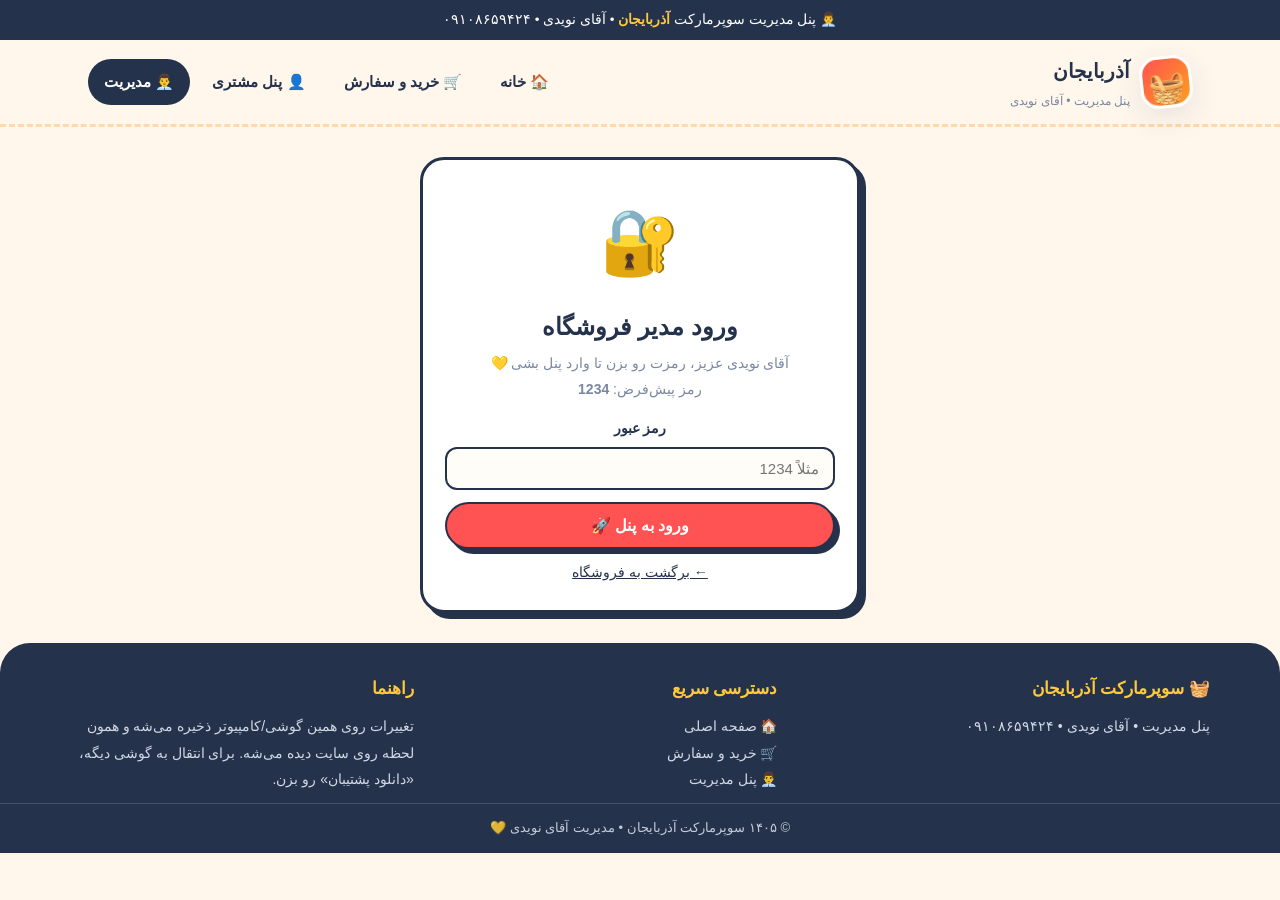
==== admin.html @ d361e99d "Add files via upload" ====
<!DOCTYPE html>
<html lang="fa" dir="rtl">
<head>
<meta charset="UTF-8">
<meta name="viewport" content="width=device-width, initial-scale=1.0">
<title>پنل مدیریت | سوپرمارکت آذربایجان 👨‍💼</title>
<style>


*{box-sizing:border-box;margin:0;padding:0}
:root{
--tomato:#FF5252;--orange:#FF9F1C;--sunny:#FFC93C;--leaf:#22C55E;--leaf-d:#16a34a;
--sky:#0EA5E9;--grape:#7C5CFF;--pink:#FF6FA5;
--bg:#FFF7EC;--card:#ffffff;--ink:#25324B;--muted:#7b87a0;--line:#f1e4cf;
--r:20px;--sh:0 10px 30px rgba(37,50,75,.10);
}
html{scroll-behavior:smooth}
body{font-family:Tahoma,"Segoe UI",sans-serif;background:var(--bg);color:var(--ink);line-height:1.9;overflow-x:hidden}
a{color:inherit;text-decoration:none}
img{max-width:100%;display:block}
button,input,select,textarea{font-family:inherit}
.wrap{max-width:1140px;margin:0 auto;padding:0 18px}
/* top bar */
.topbar{background:var(--ink);color:#fff;font-size:13.5px;padding:7px 0;text-align:center}
.topbar b{color:var(--sunny)}
/* header */
header{position:sticky;top:0;z-index:50;background:rgba(255,247,236,.92);backdrop-filter:blur(10px);border-bottom:3px dashed #ffd9a8}
.nav{display:flex;align-items:center;gap:14px;padding:12px 18px;max-width:1140px;margin:0 auto}
.logo{display:flex;align-items:center;gap:10px;font-weight:700;font-size:20px}
.logo-mark{width:52px;height:52px;border-radius:18px;background:linear-gradient(135deg,var(--tomato),var(--orange));display:grid;place-items:center;font-size:30px;box-shadow:var(--sh);transform:rotate(-6deg);border:3px solid #fff}
.logo small{display:block;font-size:12px;color:var(--muted);font-weight:400}
.nav-links{display:flex;gap:6px;margin-inline-start:auto}
.nav-links a{padding:9px 16px;border-radius:999px;font-size:15px;font-weight:700}
.nav-links a:hover{background:#fff}
.nav-links a.active{background:var(--ink);color:#fff}
.cart-btn{position:relative;border:none;cursor:pointer;background:var(--sunny);border-radius:999px;padding:10px 18px;font-weight:700;font-size:15px;display:flex;align-items:center;gap:8px;box-shadow:var(--sh);border:2px solid var(--ink)}
.cart-btn .count{position:absolute;top:-9px;inset-inline-start:-6px;background:var(--tomato);color:#fff;min-width:26px;height:26px;border-radius:999px;display:grid;place-items:center;font-size:13px;border:2px solid #fff}
.hamb{display:none;border:2px solid var(--ink);background:#fff;border-radius:12px;padding:8px 12px;font-size:18px}
/* hero */
.hero{position:relative;overflow:hidden}
.hero-inner{display:grid;grid-template-columns:1.05fr .95fr;gap:26px;align-items:center;padding:34px 0 10px}
.badge{display:inline-flex;align-items:center;gap:8px;background:#fff;border:2px solid var(--ink);border-radius:999px;padding:6px 14px;font-size:13.5px;font-weight:700;box-shadow:4px 4px 0 var(--ink)}
.badge .dot{width:10px;height:10px;border-radius:50%;background:var(--leaf);animation:blink 1.2s infinite}
@keyframes blink{50%{opacity:.3}}
h1{font-size:clamp(30px,5vw,52px);line-height:1.35;margin:14px 0 8px}
h1 .hl1{background:linear-gradient(180deg,transparent 62%,var(--sunny) 62%);padding:0 6px}
h1 .hl2{color:var(--tomato)}
.hero p.sub{color:#5b6a85;font-size:17px;max-width:52ch}
.hero-cta{display:flex;gap:12px;margin-top:18px;flex-wrap:wrap}
.btn{border:2px solid var(--ink);border-radius:999px;padding:12px 26px;font-weight:700;font-size:16px;cursor:pointer;display:inline-flex;align-items:center;gap:9px;box-shadow:5px 5px 0 var(--ink);transition:.15s}
.btn:active{transform:translate(3px,3px);box-shadow:1px 1px 0 var(--ink)}
.btn-primary{background:var(--tomato);color:#fff}
.btn-sunny{background:var(--sunny);color:var(--ink)}
.btn-green{background:var(--leaf);color:#fff}
.btn-dark{background:var(--ink);color:#fff}
.btn-white{background:#fff;color:var(--ink)}
.hero-search{margin-top:16px;background:#fff;border:2px solid var(--ink);border-radius:18px;padding:8px;display:flex;gap:8px;box-shadow:var(--sh)}
.hero-search input{flex:1;border:none;outline:none;padding:10px 14px;font-size:15px;background:transparent;min-width:0}
.hero-search button{border:none;background:var(--grape);color:#fff;border-radius:12px;padding:10px 22px;font-weight:700;cursor:pointer}
.trust{display:flex;gap:14px;margin-top:14px;flex-wrap:wrap;font-size:13.5px;color:#5b6a85}
.trust span{background:#fff;border-radius:999px;padding:4px 12px;border:1.5px dashed #e8cfa3}
.hero-pic{position:relative}
.hero-pic img{border-radius:28px;border:4px solid #fff;box-shadow:var(--sh);transform:rotate(2deg);width:100%;height:420px;object-fit:cover}
.float{position:absolute;background:#fff;border:2px solid var(--ink);border-radius:16px;padding:8px 14px;font-weight:700;font-size:14px;box-shadow:4px 4px 0 var(--ink)}
.f1{top:18px;inset-inline-start:-14px;transform:rotate(-6deg)}
.f2{bottom:70px;inset-inline-end:-8px;transform:rotate(4deg);background:var(--sunny)}
.f3{bottom:14px;inset-inline-start:20px;transform:rotate(-3deg)}
.blob{position:absolute;z-index:-1;filter:saturate(1.2)}
/* wave */
.wave{display:block;width:100%;height:46px;margin-top:18px}
/* sections */
section{padding:34px 0}
.sec-head{display:flex;align-items:end;justify-content:space-between;gap:14px;margin-bottom:16px;flex-wrap:wrap}
.sec-head h2{font-size:26px}
.sec-head h2 i{font-style:normal;background:var(--sunny);border-radius:12px;padding:0 10px;border:2px solid var(--ink);display:inline-block;transform:rotate(-2deg)}
.sec-head p{color:var(--muted);font-size:14.5px}
/* cats */
.cats{display:grid;grid-template-columns:repeat(6,1fr);gap:12px}
.cat{background:var(--card);border:2px solid var(--ink);border-radius:var(--r);padding:14px 8px;text-align:center;cursor:pointer;box-shadow:4px 4px 0 rgba(37,50,75,.9);transition:.15s;font-weight:700;font-size:14px}
.cat span{font-size:34px;display:block}
.cat:hover{transform:translateY(-4px)}
.cat.active{background:var(--ink);color:#fff}
.cat small{display:block;font-weight:400;color:var(--muted);font-size:12px}
.cat.active small{color:#ffd9a8}
/* filter bar */
.toolbar{display:flex;gap:10px;margin:16px 0;flex-wrap:wrap;align-items:center}
.toolbar input,.toolbar select{border:2px solid var(--ink);border-radius:12px;padding:10px 14px;font-size:14.5px;background:#fff;outline:none}
.toolbar input{flex:1;min-width:180px}
/* products */
.grid{display:grid;grid-template-columns:repeat(4,1fr);gap:16px}
.card{background:#fff;border:2.5px solid var(--ink);border-radius:22px;overflow:hidden;position:relative;box-shadow:5px 5px 0 rgba(37,50,75,.9);display:flex;flex-direction:column}
.card .emoji{font-size:56px;text-align:center;padding:18px 10px 6px;line-height:1}
.card .emoji-bg{margin:14px 14px 0;border-radius:16px;padding:10px 0}
.card h3{font-size:16px;padding:8px 14px 0}
.card .unit{font-size:12.5px;color:var(--muted);padding:0 14px}
.card .price-row{display:flex;align-items:center;justify-content:space-between;padding:8px 14px 12px;margin-top:auto}
.price{font-weight:700;font-size:17px}
.price del{display:block;font-size:12px;color:var(--muted);font-weight:400}
.off{position:absolute;top:12px;inset-inline-start:12px;background:var(--tomato);color:#fff;font-size:12.5px;font-weight:700;border-radius:999px;padding:3px 12px;border:2px solid #fff;transform:rotate(-6deg)}
.add{border:2px solid var(--ink);background:var(--sunny);border-radius:12px;padding:8px 14px;font-weight:700;cursor:pointer;font-size:14px}
.add:hover{background:var(--orange);color:#fff}
.qty{display:flex;align-items:center;gap:8px}
.qty button{width:32px;height:32px;border-radius:10px;border:2px solid var(--ink);background:#fff;font-weight:700;cursor:pointer;font-size:17px;line-height:1}
.qty b{min-width:24px;text-align:center}
/* features */
.feats{display:grid;grid-template-columns:repeat(4,1fr);gap:14px}
.feat{background:#fff;border:2px solid var(--ink);border-radius:20px;padding:18px 14px;text-align:center;box-shadow:4px 4px 0 var(--ink)}
.feat:nth-child(1){background:#E8F9EF}.feat:nth-child(2){background:#FFF3D6}.feat:nth-child(3){background:#E7F5FE}.feat:nth-child(4){background:#F1EAFE}
.feat span{font-size:38px}.feat h3{font-size:16px;margin:6px 0 2px}.feat p{font-size:13px;color:#5b6a85}
/* banner */
.banner{background:linear-gradient(135deg,var(--grape),#B388FF);border:3px solid var(--ink);border-radius:26px;padding:26px;display:grid;grid-template-columns:1fr auto;gap:16px;align-items:center;color:#fff;box-shadow:6px 6px 0 var(--ink);position:relative;overflow:hidden}
.banner h2{font-size:24px}.banner p{opacity:.92;font-size:15px}
/* footer */
footer{background:var(--ink);color:#dfe6f3;margin-top:30px;border-radius:30px 30px 0 0}
.foot{display:grid;grid-template-columns:1.2fr 1fr 1fr;gap:20px;padding:30px 0 10px}
.foot h4{color:var(--sunny);margin-bottom:8px;font-size:17px}
.foot p,.foot li{font-size:14px;list-style:none;opacity:.92}
.copy{border-top:1px solid rgba(255,255,255,.18);padding:12px 0;text-align:center;font-size:13px;opacity:.85}
/* drawer cart */
.overlay{position:fixed;inset:0;background:rgba(37,50,75,.5);opacity:0;pointer-events:none;transition:.2s;z-index:90}
.overlay.show{opacity:1;pointer-events:auto}
.drawer{position:fixed;top:0;bottom:0;inset-inline-end:0;width:min(400px,94vw);background:#fffdf7;border-inline-start:3px solid var(--ink);z-index:99;transform:translateX(-110%);transition:.25s;display:flex;flex-direction:column}
html[dir="rtl"] .drawer{transform:translateX(-110%)}
.drawer.open{transform:none!important}
.drawer-head{padding:16px 18px;border-bottom:2px dashed var(--line);display:flex;align-items:center;justify-content:space-between}
.drawer-head h3{font-size:19px}
.drawer-items{flex:1;overflow:auto;padding:12px 16px;display:flex;flex-direction:column;gap:10px}
.citem{display:flex;gap:10px;align-items:center;border:2px solid var(--line);border-radius:14px;padding:8px 10px;background:#fff}
.citem .e{font-size:32px;background:#FFF3D6;border-radius:10px;width:52px;height:52px;display:grid;place-items:center}
.citem .n{font-size:13.5px;font-weight:700;line-height:1.5}
.citem .p{font-size:13px;color:var(--muted)}
.citem .q{margin-inline-start:auto;display:flex;align-items:center;gap:6px}
.citem .q button{width:26px;height:26px;border-radius:8px;border:2px solid var(--ink);background:var(--sunny);font-weight:700;cursor:pointer}
.empty{text-align:center;color:var(--muted);padding:30px 10px}
.drawer-foot{border-top:2px dashed var(--line);padding:14px 18px}
.total-row{display:flex;justify-content:space-between;font-weight:700;margin-bottom:10px;font-size:17px}
/* forms */
.form-card{background:#fff;border:3px solid var(--ink);border-radius:24px;padding:22px;box-shadow:6px 6px 0 var(--ink)}
.form-grid{display:grid;grid-template-columns:1fr 1fr;gap:12px}
.field{display:flex;flex-direction:column;gap:6px}
.field.full{grid-column:1/-1}
.field label{font-size:14px;font-weight:700}
.field input,.field select,.field textarea{border:2px solid var(--ink);border-radius:12px;padding:11px 14px;font-size:15px;outline:none;background:#fffdf7}
.field input:focus,.field select:focus,.field textarea:focus{border-color:var(--grape);background:#fff}
/* toast */
#toast{position:fixed;bottom:22px;inset-inline:0;margin:0 auto;width:fit-content;max-width:92vw;background:var(--ink);color:#fff;padding:11px 22px;border-radius:999px;font-size:14.5px;z-index:200;opacity:0;transform:translateY(14px);transition:.25s;pointer-events:none;border:2px solid var(--sunny)}
#toast.show{opacity:1;transform:none}
/* modal */
.modal{position:fixed;inset:0;display:none;place-items:center;z-index:150;padding:18px;background:rgba(37,50,75,.55);overflow:auto}
.modal.show{display:grid}
.modal-box{background:#fff;border:3px solid var(--ink);border-radius:26px;max-width:480px;width:100%;padding:30px 24px;text-align:center;box-shadow:8px 8px 0 var(--ink);position:relative;z-index:151;max-height:88vh;overflow:auto}
.modal-box .big{font-size:70px}
.code{background:#FFF3D6;border:2px dashed var(--orange);border-radius:14px;padding:8px;font-weight:700;font-size:20px;margin:10px 0;letter-spacing:1px}
/* steps */
.steps{display:grid;grid-template-columns:repeat(3,1fr);gap:12px;margin:14px 0}
.step{background:#fff;border:2px solid var(--ink);border-radius:18px;padding:14px;text-align:center;font-size:14px}
.step b{display:grid;place-items:center;width:38px;height:38px;border-radius:50%;background:var(--ink);color:#fff;margin:0 auto 6px}
/* responsive */
@media(max-width:960px){
.grid{grid-template-columns:repeat(3,1fr)}.cats{grid-template-columns:repeat(3,1fr)}.feats{grid-template-columns:repeat(2,1fr)}
.hero-inner{grid-template-columns:1fr}.hero-pic img{height:280px}
.nav-links{display:none;position:absolute;top:100%;inset-inline:12px;background:#fff;border:2px solid var(--ink);border-radius:16px;flex-direction:column;padding:10px;box-shadow:var(--sh)}
.nav-links.open{display:flex}.hamb{display:block}
.foot{grid-template-columns:1fr}.banner{grid-template-columns:1fr}.steps{grid-template-columns:1fr}.form-grid{grid-template-columns:1fr}
}
@media(max-width:620px){.grid{grid-template-columns:repeat(2,1fr)}.card .emoji{font-size:44px}}
@media (prefers-reduced-motion:reduce){*{animation:none!important;transition:none!important}}
:focus-visible{outline:3px solid var(--sky);outline-offset:2px}

.about-card{display:grid;grid-template-columns:1fr 1fr;gap:18px}
@media(max-width:960px){.about-card{grid-template-columns:1fr}}

</style>
<link rel="manifest" href="manifest.webmanifest">
<meta name="theme-color" content="#E8590C">
<meta name="mobile-web-app-capable" content="yes">
<meta name="apple-mobile-web-app-capable" content="yes">
<meta name="apple-mobile-web-app-status-bar-style" content="default">
<meta name="apple-mobile-web-app-title" content="آذربایجان">
<link rel="apple-touch-icon" href="icon-192.png">
<link rel="icon" type="image/png" sizes="192x192" href="icon-192.png">

<style>
.admin-grid{display:grid;grid-template-columns:400px 1fr;gap:16px;align-items:start}
@media(max-width:960px){.admin-grid{grid-template-columns:1fr}}
.atable{width:100%;border-collapse:collapse;font-size:14px}
.atable th{background:var(--ink);color:#fff;padding:10px 8px;font-size:13.5px}
.atable th:first-child{border-radius:0 12px 12px 0}.atable th:last-child{border-radius:12px 0 0 12px}
.atable td{border-bottom:1.5px dashed var(--line);padding:9px 8px;text-align:center;vertical-align:middle}
.atable tr:hover td{background:#FFFBF0}
.pill{display:inline-block;background:#FFF3D6;border:1.5px solid var(--ink);border-radius:999px;padding:2px 10px;font-size:12.5px;font-weight:700}
.iconbtn{border:2px solid var(--ink);border-radius:10px;padding:6px 10px;cursor:pointer;font-weight:700;font-size:13px;background:#fff}
.iconbtn.edit{background:var(--sunny)} .iconbtn.del{background:#FFE3E3} .iconbtn:hover{transform:translateY(-1px)}
.emoji-pick{display:flex;gap:6px;flex-wrap:wrap;margin-top:6px}
.emoji-pick button{font-size:22px;border:2px solid var(--line);background:#fff;border-radius:10px;width:44px;height:44px;cursor:pointer}
.emoji-pick button.sel{border-color:var(--ink);background:var(--sunny)}
.login-wrap{max-width:440px;margin:30px auto}
.stat-row{display:grid;grid-template-columns:1fr 1fr 1fr;gap:10px;margin:12px 0}
.stat{background:#fff;border:2px solid var(--ink);border-radius:16px;padding:10px;text-align:center}
.stat b{font-size:22px;display:block}
.stat span{font-size:12.5px;color:var(--muted)}
.tab-row{display:flex;gap:8px;margin:14px 0;flex-wrap:wrap}
.tab-row button{border:2px solid var(--ink);background:#fff;border-radius:999px;padding:8px 18px;font-weight:700;cursor:pointer}
.tab-row button.on{background:var(--ink);color:#fff}
</style>
</head>
<body>
<div class="topbar">👨‍💼 پنل مدیریت سوپرمارکت <b>آذربایجان</b> • <span class="store-manager">آقای نویدی</span> • <span class="store-phone">۰۹۱۰۸۶۵۹۴۲۴</span></div>
<header><nav class="nav">
<div class="logo"><div class="logo-mark">🧺</div><div>آذربایجان<small>پنل مدیریت • <span class="store-manager">نویدی</span></small></div></div>
<div class="nav-links" id="navLinks"><a href="index.html">🏠 خانه</a><a href="shop.html">🛒 خرید و سفارش</a><a href="customer.html">👤 پنل مشتری</a>
<a href="admin.html" class="active">👨‍💼 مدیریت</a></div>
<button class="hamb" onclick="document.getElementById('navLinks').classList.toggle('open')">☰</button>
</nav></header>

<div class="wrap">
<!-- ورود -->
<div class="login-wrap" id="loginBox">
<div class="form-card" style="text-align:center">
<div style="font-size:64px">🔐</div>
<h2>ورود مدیر فروشگاه</h2>
<p style="color:var(--muted);font-size:14px">آقای نویدی عزیز، رمزت رو بزن تا وارد پنل بشی 💛<br>رمز پیش‌فرض: <b>1234</b></p>
<div class="field" style="margin-top:12px"><label>رمز عبور</label><input id="passIn" type="password" inputmode="numeric" placeholder="مثلاً 1234"></div>
<button class="btn btn-primary" style="width:100%;justify-content:center;margin-top:12px" onclick="doLogin()">ورود به پنل 🚀</button>
<a href="index.html" style="font-size:14px;text-decoration:underline;display:inline-block;margin-top:10px">← برگشت به فروشگاه</a>
</div>
</div>

<!-- پنل -->
<div id="panel" style="display:none">
<section style="padding-bottom:0">
<span class="badge"><span class="dot"></span> خوش اومدی <span class="store-manager">آقای نویدی</span>! 💛</span>
<h1 style="font-size:clamp(24px,4vw,36px)">مدیریت اجناس و قیمت‌ها 🛍️</h1>
<p style="color:#5b6a85">اینجا خودت جنس اضافه کن، قیمت عوض کن، حذف کن — تغییرات همون لحظه روی سایت اعمال می‌شه ✅</p>
<div class="stat-row">
<div class="stat"><b id="stCount">۰</b><span>تعداد محصول 🧺</span></div>
<div class="stat"><b id="stCats">۰</b><span>دسته‌بندی 🍭</span></div>
<div class="stat"><b id="stOff">۰</b><span>تخفیف‌دار 🔥</span></div>
</div>
<div class="tab-row">
<button class="btn btn-dark" onclick="location.href='index.html'">👁️ دیدن سایت</button>
<button class="btn btn-white" onclick="location.href='shop.html'">🛒 دیدن صفحه سفارش</button>
<button class="btn btn-white" onclick="doLogout()">🔒 خروج</button>
<button class="btn btn-white" onclick="exportJSON()">📥 دانلود پشتیبان</button>
<button class="btn btn-white" onclick="resetAll()">♻️ برگشت به لیست اولیه</button>
</div>
</section>

<section>
<div class="admin-grid">
<div class="form-card" style="position:sticky;top:110px">
<h3 id="formTitle">➕ افزودن جنس جدید</h3>
<p style="font-size:13px;color:var(--muted)">فیلدهای ستاره‌دار لازمن. قیمت رو به تومان بزن (فارسی یا انگلیسی).</p>
<input type="hidden" id="pId" value="">
<div class="field" style="margin-top:8px"><label>نام جنس *</label><input id="pName" placeholder="مثلاً: پنیر لیقوان"></div>
<div style="display:grid;grid-template-columns:1fr 1fr;gap:10px;margin-top:10px">
<div class="field"><label>دسته *</label><select id="pCat"><option value="dairy">🥛 لبنیات</option><option value="bread">🥖 نان</option><option value="grocery">🍚 خواربار</option><option value="drink">🥤 نوشیدنی</option><option value="snack">🍪 تنقلات</option><option value="hygiene">🧴 شوینده و بهداشتی</option></select></div>
<div class="field"><label>واحد</label><input id="pUnit" placeholder="هر کیلو / بسته / بطری..."></div>
</div>
<div style="display:grid;grid-template-columns:1fr 1fr;gap:10px;margin-top:10px">
<div class="field"><label>قیمت (تومان) *</label><input id="pPrice" inputmode="numeric" placeholder="مثلاً 45000"></div>
<div class="field"><label>قیمت قبل تخفیف (اختیاری)</label><input id="pOld" inputmode="numeric" placeholder="خالی = بدون تخفیف"></div>
</div>
<div class="field" style="margin-top:10px"><label>شکلک جنس (ایموجی) *</label><input id="pEmoji" placeholder="مثلاً 🥛" style="text-align:center;font-size:24px" maxlength="4" value="🥛">
<div class="emoji-pick" id="emojiPick"></div>
</div>
<div style="display:flex;gap:10px;margin-top:14px">
<button class="btn btn-green" style="flex:1;justify-content:center" onclick="saveProduct()">💾 ذخیره جنس</button>
<button class="btn btn-white" onclick="clearForm()">✕ جدید</button>
</div>
</div>

<div>
<div class="form-card">
<div class="sec-head"><div><h2 style="font-size:20px">📋 لیست اجناس فروشگاه</h2></div></div>
<div class="toolbar"><input id="aq" placeholder="🔍 جست‌وجو..." oninput="renderAdmin()"><select id="acat" onchange="renderAdmin()"><option value="">همه دسته‌ها</option><option value="dairy">لبنیات</option><option value="bread">نان</option><option value="grocery">خواربار</option><option value="drink">نوشیدنی</option><option value="snack">تنقلات</option><option value="hygiene">شوینده</option></select></div>
<div style="overflow:auto"><table class="atable"><thead><tr><th>جنس</th><th>نام / واحد</th><th>قیمت</th><th>عملیات</th></tr></thead><tbody id="arows"></tbody></table></div>
</div>


<div class="form-card" style="margin-top:16px">
<div class="sec-head"><div><h2 style="font-size:20px">🧾 سفارش‌های مشتری‌ها</h2><p style="font-size:13px;color:var(--muted)">سفارش‌هایی که از همین مرورگر ثبت شده اینجا دیده می‌شه. برای دیدن سفارش واتساپ/ایتا، همون‌جا پیام میاد.</p></div>
<div><button class="btn btn-white" onclick="renderOrders()">🔄 تازه‌سازی</button> <button class="btn btn-white" onclick="if(confirm('همه سفارش‌ها پاک بشه؟')){clearOrders();renderOrders();}">🗑️ پاک‌کردن همه</button></div></div>
<div class="toolbar"><input id="oq" placeholder="🔍 جست‌وجو: اسم، موبایل یا کد AZ-..." oninput="renderOrders()"><select id="ostat" onchange="renderOrders()"><option value="">همه وضعیت‌ها</option><option value="new">ثبت شد 🆕</option><option value="preparing">در حال آماده‌سازی 👨‍🍳</option><option value="sending">در راه 🛵</option><option value="done">تحویل شد ✅</option><option value="cancelled">لغو شد ❌</option></select></div>
<div id="orderBox" style="display:flex;flex-direction:column;gap:10px"></div>
</div>

<div class="form-card" style="margin-top:16px">
<h3>⚙️ تنظیمات فروشگاه</h3>
<div class="form-grid" style="margin-top:8px">
<div class="field"><label>شماره موبایل فروشگاه *</label><input id="sPhone" dir="ltr" style="text-align:left" placeholder="09108659424"></div>
<div class="field"><label>نام مدیریت</label><input id="sManager" placeholder="آقای نویدی"></div>
<div class="field full"><label>آدرس فروشگاه</label><input id="sAddr" placeholder="آدرس..."></div>
<div class="field full"><label>آیدی ایتا فروشگاه (بدون @) — مثلاً azarbayjan_shop</label><input id="sEitaa" dir="ltr" style="text-align:left" placeholder="Azarbayjanshap"></div>
</div>
<button class="btn btn-primary" style="margin-top:12px" onclick="saveStore()">💾 ذخیره تنظیمات</button>
<p style="font-size:13px;color:var(--muted);margin-top:8px">شماره و آیدی ایتا رو اینجا عوض کنی، همه‌جای سایت خودکار عوض می‌شه 📱 دکمه ایتا با همین آیدی کار می‌کنه.</p>
<hr style="border:none;border-top:2px dashed var(--line);margin:16px 0">
<h3>🔑 تغییر رمز پنل</h3>
<div style="display:grid;grid-template-columns:1fr 1fr;gap:10px;margin-top:8px">
<div class="field"><label>رمز فعلی</label><input id="oldPass" type="password"></div>
<div class="field"><label>رمز جدید</label><input id="newPass" type="password"></div>
</div>
<button class="btn btn-dark" style="margin-top:10px" onclick="changePass()">تغییر رمز 🔐</button>
</div>
</div>
</div>
</section>
</div>
</div>

<footer><div class="wrap foot">
<div><h4>🧺 سوپرمارکت آذربایجان</h4><p>پنل مدیریت • <span class="store-manager">آقای نویدی</span> • <a class="store-phone-link" href="tel:09108659424"><span class="store-phone">۰۹۱۰۸۶۵۹۴۲۴</span></a></p></div>
<div><h4>دسترسی سریع</h4><li><a href="index.html">🏠 صفحه اصلی</a></li><li><a href="shop.html">🛒 خرید و سفارش</a></li><li><a href="admin.html">👨‍💼 پنل مدیریت</a></li></div>
<div><h4>راهنما</h4><p>تغییرات روی همین گوشی/کامپیوتر ذخیره می‌شه و همون لحظه روی سایت دیده می‌شه. برای انتقال به گوشی دیگه، «دانلود پشتیبان» رو بزن.</p></div>
</div><div class="copy">© ۱۴۰۵ سوپرمارکت آذربایجان • مدیریت <span class="store-manager">نویدی</span> 💛</div></footer>

<div id="toast"></div>
<script>
const DEFAULT_PRODUCTS = [
{id:1,name:"شیر پرچرب آذربایجان",unit:"بطر ۱ لیتری",price:38000,old:45000,cat:"dairy",emoji:"🥛",bg:"#E7F5FE"},
{id:2,name:"ماست موسیر چکیده",unit:"دبه ۱ کیلویی",price:65000,cat:"dairy",emoji:"🍶",bg:"#FFF3D6"},
{id:3,name:"پنیر تبریزی اصل",unit:"بسته ۵۰۰ گرمی",price:120000,old:138000,cat:"dairy",emoji:"🧀",bg:"#E8F9EF"},
{id:4,name:"تخم‌مرغ تازه محلی",unit:"شانه ۳۰ عددی",price:145000,cat:"dairy",emoji:"🥚",bg:"#FFF3D6"},
{id:5,name:"نان بربری داغ تنوری",unit:"هر قرص",price:15000,cat:"bread",emoji:"🥖",bg:"#FFEED6"},
{id:6,name:"نان لواش بسته‌ای",unit:"بسته ۱۰ عددی",price:28000,cat:"bread",emoji:"🫓",bg:"#FFF3D6"},
{id:7,name:"برنج ایرانی درجه‌یک",unit:"کیسه ۵ کیلویی",price:850000,old:920000,cat:"grocery",emoji:"🍚",bg:"#E8F9EF"},
{id:8,name:"روغن آفتابگردان",unit:"بطری ۳ لیتری",price:285000,cat:"grocery",emoji:"🫗",bg:"#E7F5FE"},
{id:9,name:"ماکارونی رشته‌ای",unit:"بسته ۷۰۰ گرمی",price:42000,cat:"grocery",emoji:"🍝",bg:"#F1EAFE"},
{id:14,name:"نوشابه خانواده",unit:"بطری ۱/۵ لیتری",price:45000,cat:"drink",emoji:"🥤",bg:"#E7F5FE"},
{id:15,name:"دوغ نعنایی آذربایجان",unit:"بطری ۱/۵ لیتری",price:40000,cat:"drink",emoji:"🥛",bg:"#E8F9EF"},
{id:16,name:"چیپس سرکه‌ای",unit:"بسته بزرگ",price:38000,cat:"snack",emoji:"🍟",bg:"#FFF3D6"},
{id:17,name:"بیسکوییت کرمدار",unit:"بسته ۴ عددی",price:32000,old:38000,cat:"snack",emoji:"🍪",bg:"#FFEED6"},
{id:18,name:"مایع ظرفشویی لیمویی",unit:"بطری ۱ لیتری",price:55000,cat:"hygiene",emoji:"🧴",bg:"#E7F5FE"}
];
const CATS = {dairy:"لبنیات",bread:"نان تازه",grocery:"خواربار",drink:"نوشیدنی",snack:"تنقلات",hygiene:"شوینده"};
const CAT_BG = {dairy:"#E8F9EF",bread:"#FFF3D6",grocery:"#E8F9EF",drink:"#E7F5FE",snack:"#FFF3D6",hygiene:"#E7F5FE"};

function loadProducts(){
  try{
    const s = localStorage.getItem("az_products");
    if(s){
      const arr = JSON.parse(s);
      if(Array.isArray(arr) && arr.length){
        const cleaned = arr.filter(p=>p && p.cat!=="fruit");
        if(cleaned.length!==arr.length){ try{localStorage.setItem("az_products",JSON.stringify(cleaned));}catch(e){} }
        return cleaned;
      }
      if(Array.isArray(arr) && arr.length===0) return [];
    }
  }catch(e){}
  return JSON.parse(JSON.stringify(DEFAULT_PRODUCTS));
}
let PRODUCTS = loadProducts();
function persistProducts(){ try{localStorage.setItem("az_products",JSON.stringify(PRODUCTS));}catch(e){} }

// فروشگاه (شماره تماس و تنظیمات - قابل تغییر از پنل مدیریت)
function loadStore(){
  const def = {phone:"09108659424", phoneFa:"۰۹۱۰۸۶۵۹۴۲۴", manager:"آقای نویدی", addr:"شهرستان چهارباغ، روستای عرب‌آباد، خیابان شهید صمدی، کوچه نور", eitaa:"Azarbayjanshap"};
  try{
    const s = localStorage.getItem("az_store");
    if(s){ const o = JSON.parse(s); return Object.assign(def,o); }
  }catch(e){}
  return def;
}
let STORE = loadStore();
function persistStore(){ try{localStorage.setItem("az_store",JSON.stringify(STORE));}catch(e){} }
function applyStore(){
  document.querySelectorAll(".store-phone").forEach(el=>{ el.textContent = STORE.phoneFa; });
  document.querySelectorAll("a.store-phone-link").forEach(el=>{ el.href = "tel:"+STORE.phone.replace(/\D/g,""); });
  document.querySelectorAll(".store-addr").forEach(el=>{ el.textContent = STORE.addr; });
  document.querySelectorAll(".store-manager").forEach(el=>{ el.textContent = STORE.manager; });
}

let cart = {};
try{cart = JSON.parse(localStorage.getItem("az_cart")||"{}");}catch(e){cart={};}
// پاک کردن اقلامی که دیگر در لیست محصولات نیستند
Object.keys(cart).forEach(id=>{ const pp=PRODUCTS.find(p=>p.id==id); if(!pp || pp.cat==="fruit") delete cart[id]; });

const fa = n => Number(n||0).toLocaleString("fa-IR") + " تومان";
// اعداد فارسی ورودی را به انگلیسی تبدیل کن (برای قیمت و موبایل)
function faToEn(s){ return String(s||"").replace(/[۰-۹]/g,d=>"۰۱۲۳۴۵۶۷۸۹".indexOf(d)).replace(/[^0-9]/g,""); }
function save(){localStorage.setItem("az_cart",JSON.stringify(cart));updateBadge();}
function cartCount(){return Object.values(cart).reduce((a,b)=>a+(Number(b)||0),0);}
function cartTotal(){return Object.entries(cart).reduce((s,[id,q])=>{const p=PRODUCTS.find(x=>x.id==id);return s+(p?p.price*q:0);},0);}
function updateBadge(){document.querySelectorAll(".cart-count").forEach(el=>el.textContent=Number(cartCount()).toLocaleString("fa-IR"));}
function toast(msg){const t=document.getElementById("toast");if(!t)return;t.textContent=msg;t.classList.add("show");clearTimeout(t._x);t._x=setTimeout(()=>t.classList.remove("show"),2200);}
function addToCart(id){cart[id]=(Number(cart[id])||0)+1;save();renderCart();const p=PRODUCTS.find(x=>x.id==id);if(p)toast("«"+p.name+"» به سبد اضافه شد 🛒");}
function decFromCart(id){if(!cart[id])return;cart[id]--;if(cart[id]<=0)delete cart[id];save();renderCart();refreshQtyButtons();}
function renderCart(){
  const box=document.getElementById("cartItems");if(!box)return;
  const ids=Object.keys(cart);
  if(!ids.length){box.innerHTML='<div class="empty"><div style="font-size:56px">🧺</div><b>سبدت خالیه!</b><br>یه چرخی تو فروشگاه بزن و خوشمزه‌ها رو بردار 😋</div>';}
  else{box.innerHTML=ids.map(id=>{const p=PRODUCTS.find(x=>x.id==id);if(!p)return "";const q=cart[id];
    return `<div class="citem"><div class="e">${p.emoji}</div><div><div class="n">${p.name}</div><div class="p">${p.unit} • ${fa(p.price)}</div></div><div class="q"><button onclick="decFromCart(${p.id})">−</button><b>${Number(q).toLocaleString("fa-IR")}</b><button onclick="addToCart(${p.id});refreshQtyButtons()">+</button></div></div>`;}).join("");}
  const t=document.getElementById("cartTotal");if(t)t.textContent=fa(cartTotal());
  const b=document.getElementById("checkoutBtn");if(b)b.style.display=ids.length?"":"none";
}

// ===== سفارش‌ها و مشتری‌ها (پنل مشتری + مدیر) =====
function getOrders(){ try{ const s=localStorage.getItem("az_orders"); const a=s?JSON.parse(s):[]; return Array.isArray(a)?a:[]; }catch(e){ return []; } }
function persistOrders(a){ try{ localStorage.setItem("az_orders", JSON.stringify(a.slice(0,200))); }catch(e){} }
function addOrder(o){ try{ const a=getOrders(); a.unshift(o); persistOrders(a); }catch(e){} }
function findOrderByCode(code){ code=String(code||"").trim().toUpperCase(); return getOrders().find(o=>String(o.code||"").toUpperCase()===code); }
function ordersByPhone(phone){ phone=String(phone||"").replace(/\D/g,""); return getOrders().filter(o=>String(o.phone||"").replace(/\D/g,"")===phone); }
function setOrderStatus(code,st){ const a=getOrders(); const o=a.find(x=>x.code===code); if(o){ o.status=st; persistOrders(a); } }
function delOrder(code){ persistOrders(getOrders().filter(x=>x.code!==code)); }
function clearOrders(){ persistOrders([]); }
function getCustomers(){ try{ const s=localStorage.getItem("az_customers"); const o=s?JSON.parse(s):{}; return (o&&typeof o==="object")?o:{}; }catch(e){ return {}; } }
function persistCustomers(o){ try{ localStorage.setItem("az_customers",JSON.stringify(o)); }catch(e){} }
function getCustomer(phone){ const cs=getCustomers(); phone=String(phone||"").replace(/\D/g,""); return cs[phone]||null; }
function saveCustomer(c){ try{ const cs=getCustomers(); const ph=String(c.phone||"").replace(/\D/g,""); if(!ph) return; cs[ph]={name:c.name||"",phone:ph,addr:c.addr||""}; persistCustomers(cs); try{localStorage.setItem("az_customer_current",ph);}catch(e){} }catch(e){} }
function currentCustomerPhone(){ try{ return localStorage.getItem("az_customer_current")||""; }catch(e){ return ""; } }
function orderStatusFa(s){ return {new:"ثبت شد 🆕",preparing:"در حال آماده‌سازی 👨‍🍳",sending:"در راه 🛵",done:"تحویل شد ✅",cancelled:"لغو شد ❌"}[s]||"ثبت شد 🆕"; }
function fmtDT(ts){ try{ return new Date(ts).toLocaleString("fa-IR",{dateStyle:"medium",timeStyle:"short"}); }catch(e){ return ""; } }

function refreshQtyButtons(){
  if(typeof renderProducts==="function")try{renderProducts(false);}catch(e){}
  if(typeof renderBill==="function")try{renderBill();}catch(e){}
  if(typeof renderMini==="function")try{renderMini();}catch(e){}
}
function openCart(){renderCart();document.getElementById("drawer").classList.add("open");document.getElementById("overlay").classList.add("show");}
function closeCart(){const d=document.getElementById("drawer");if(d)d.classList.remove("open");const o=document.getElementById("overlay");if(o)o.classList.remove("show");}
function goCheckout(){if(!cartCount()){toast("سبدت خالیه عزیزم! 🧺");return;}location.href="shop.html";}
document.addEventListener("DOMContentLoaded",()=>{updateBadge();renderCart();applyStore();});

</script>
<script>
function getPass(){ return localStorage.getItem("az_admin_pass")||"1234"; }
function isLogged(){ return sessionStorage.getItem("az_admin_ok")==="1"; }
function doLogin(){
  const v=document.getElementById("passIn").value.trim();
  if(v===getPass()){ sessionStorage.setItem("az_admin_ok","1"); showPanel(); toast("خوش اومدی آقای نویدی! 💛"); }
  else toast("رمز اشتباهه عزیزم! 🔐");
}
function doLogout(){ sessionStorage.removeItem("az_admin_ok"); location.reload(); }
function showPanel(){
  document.getElementById("loginBox").style.display="none";
  document.getElementById("panel").style.display="";
  fillStore(); buildEmoji(); renderAdmin();
}
function changePass(){
  const o=document.getElementById("oldPass").value, n=document.getElementById("newPass").value.trim();
  if(o!==getPass()){toast("رمز فعلی اشتباهه 🔐");return;}
  if(n.length<4){toast("رمز جدید حداقل ۴ کاراکتر باشه");return;}
  localStorage.setItem("az_admin_pass",n); document.getElementById("oldPass").value="";document.getElementById("newPass").value=""; toast("رمز عوض شد ✅");
}
// ---- محصولات ----
const EMOJIS=["🥛","🧀","🍶","🥚","🥖","🫓","🍚","🫗","🍝","🥤","🧃","🍟","🍪","🍫","🧴","🧻","🧈","🍯","☕","🍵"];
function buildEmoji(){
  document.getElementById("emojiPick").innerHTML=EMOJIS.map(e=>`<button type="button" onclick="pickEmoji('${e}',this)">${e}</button>`).join("");
}
function pickEmoji(e,btn){ document.getElementById("pEmoji").value=e; document.querySelectorAll("#emojiPick button").forEach(b=>b.classList.remove("sel")); if(btn)btn.classList.add("sel"); }
function clearForm(){ document.getElementById("pId").value="";document.getElementById("pName").value="";document.getElementById("pPrice").value="";document.getElementById("pOld").value="";document.getElementById("pUnit").value="";document.getElementById("pEmoji").value="🥛";document.getElementById("formTitle").textContent="➕ افزودن جنس جدید"; }
function saveProduct(){
  const id=document.getElementById("pId").value;
  const name=document.getElementById("pName").value.trim();
  const cat=document.getElementById("pCat").value;
  const unit=document.getElementById("pUnit").value.trim()||"هر عدد";
  const price=parseInt(faToEn(document.getElementById("pPrice").value));
  const oldRaw=faToEn(document.getElementById("pOld").value);
  const old=oldRaw?parseInt(oldRaw):null;
  const emoji=document.getElementById("pEmoji").value.trim()||"🛒";
  if(name.length<2){toast("اسم جنس رو بنویس 😊");return;}
  if(!price||price<500){toast("قیمت رو درست بزن (به تومان) 💰");return;}
  if(old && old<=price){toast("قیمت قبل تخفیف باید بیشتر از قیمت باشه 🔥");return;}
  const bg=CAT_BG[cat]||"#FFF3D6";
  if(id){
    const p=PRODUCTS.find(x=>x.id==id);
    if(p){p.name=name;p.cat=cat;p.unit=unit;p.price=price;p.old=old;p.emoji=emoji;p.bg=bg;}
    toast("تغییرات ذخیره شد ✅");
  }else{
    const nid=PRODUCTS.length?Math.max(...PRODUCTS.map(p=>p.id))+1:1;
    PRODUCTS.unshift({id:nid,name,unit,price,old,cat,emoji,bg});
    toast("«"+name+"» اضافه شد 🎉");
  }
  persistProducts(); clearForm(); renderAdmin();
}
function editProduct(id){
  const p=PRODUCTS.find(x=>x.id==id); if(!p)return;
  document.getElementById("pId").value=p.id;
  document.getElementById("pName").value=p.name;
  document.getElementById("pCat").value=p.cat;
  document.getElementById("pUnit").value=p.unit;
  document.getElementById("pPrice").value=p.price;
  document.getElementById("pOld").value=p.old||"";
  document.getElementById("pEmoji").value=p.emoji;
  document.getElementById("formTitle").textContent="✏️ ویرایش: "+p.name;
  window.scrollTo({top:0,behavior:"smooth"});
}
function delProduct(id){
  const p=PRODUCTS.find(x=>x.id==id);
  if(!confirm("«"+(p?p.name:"")+"» حذف بشه؟"))return;
  PRODUCTS=PRODUCTS.filter(x=>x.id!=id);
  if(cart[id])delete cart[id];
  persistProducts(); save(); renderAdmin(); toast("حذف شد 🗑️");
}
function renderAdmin(){
  const q=(document.getElementById("aq").value||"").trim();
  const c=document.getElementById("acat").value;
  let list=PRODUCTS.filter(p=>(!c||p.cat===c)&&(!q||p.name.includes(q)));
  document.getElementById("arows").innerHTML=list.map(p=>`<tr><td style="font-size:30px">${p.emoji}</td><td><b>${p.name}</b><br><span class="pill">${CATS[p.cat]||p.cat}</span> <small style="color:var(--muted)">${p.unit}</small></td><td><b>${fa(p.price)}</b>${p.old?`<br><del style="color:var(--muted);font-size:12px">${fa(p.old)}</del>`:""}</td><td><button class="iconbtn edit" onclick="editProduct(${p.id})">✏️ ویرایش</button> <button class="iconbtn del" onclick="delProduct(${p.id})">🗑️ حذف</button></td></tr>`).join("")||'<tr><td colspan="4" style="color:var(--muted)">محصولی نیست — از فرم کنار یه جنس اضافه کن ➕</td></tr>';
  document.getElementById("stCount").textContent=PRODUCTS.length.toLocaleString("fa-IR");
  document.getElementById("stCats").textContent=new Set(PRODUCTS.map(p=>p.cat)).size.toLocaleString("fa-IR");
  document.getElementById("stOff").textContent=PRODUCTS.filter(p=>p.old).length.toLocaleString("fa-IR");
}
function resetAll(){ if(!confirm("همه تغییرات برگرده به لیست اولیه؟"))return; PRODUCTS=JSON.parse(JSON.stringify(DEFAULT_PRODUCTS)); persistProducts(); renderAdmin(); toast("برگشت به لیست اولیه ♻️"); }
function exportJSON(){
  const blob=new Blob([JSON.stringify({products:PRODUCTS,store:STORE},null,2)],{type:"application/json"});
  const a=document.createElement("a"); a.href=URL.createObjectURL(blob); a.download="azarbayjan-backup.json"; a.click();
  toast("فایل پشتیبان دانلود شد 📥");
}

// ---- سفارش‌ها (مدیر) ----
function renderOrders(){
  const box=document.getElementById("orderBox"); if(!box) return;
  const q=(document.getElementById("oq").value||"").trim();
  const st=document.getElementById("ostat").value;
  let list=getOrders();
  if(st) list=list.filter(o=>o.status===st);
  if(q) list=list.filter(o=>(o.name||"").includes(q)||(o.phone||"").includes(q)||(o.code||"").toUpperCase().includes(q.toUpperCase()));
  if(!list.length){ box.innerHTML='<div class="empty">هنوز سفارشی ثبت نشده 🧺<br><small>وقتی مشتری از همین دستگاه سفارش بده، اینجا میاد.</small></div>'; return; }
  box.innerHTML=list.map(o=>{
    const items=(o.det||[]).map(d=>`${d.emoji||"•"} ${d.name} × ${Number(d.qty).toLocaleString("fa-IR")} (${fa(d.price*d.qty)})`).join("<br>");
    return `<div style="border:2px solid var(--line);border-radius:14px;padding:12px;background:#fffdf7">
    <div style="display:flex;justify-content:space-between;gap:8px;flex-wrap:wrap;align-items:center">
    <b>🧾 ${o.code}</b><span style="font-size:12.5px;color:var(--muted)">${fmtDT(o.ts)}</span>
    <span class="pill">${orderStatusFa(o.status||"new")}</span></div>
    <div style="font-size:14px;margin-top:6px">👤 ${o.name} • 📱 ${o.phone}<br>📍 ${o.addr}<br>🕖 ${o.time||""} • 💳 ${o.pay||""}${o.note?("<br>📝 "+o.note):""}</div>
    <div style="font-size:13.5px;background:#fff;border:1.5px dashed var(--line);border-radius:10px;padding:8px;margin-top:8px">${items||""}</div>
    <div style="display:flex;justify-content:space-between;align-items:center;margin-top:8px;flex-wrap:wrap;gap:8px">
    <b>💰 ${o.total||fa(o.totalNum||0)}</b>
    <div style="display:flex;gap:6px;flex-wrap:wrap">
    <select onchange="setOrderStatus('${o.code}',this.value)" style="border:2px solid var(--ink);border-radius:10px;padding:6px">
    <option value="new" ${o.status==="new"?"selected":""}>ثبت شد 🆕</option>
    <option value="preparing" ${o.status==="preparing"?"selected":""}>آماده‌سازی 👨‍🍳</option>
    <option value="sending" ${o.status==="sending"?"selected":""}>در راه 🛵</option>
    <option value="done" ${o.status==="done"?"selected":""}>تحویل شد ✅</option>
    <option value="cancelled" ${o.status==="cancelled"?"selected":""}>لغو ❌</option>
    </select>
    <button class="iconbtn del" onclick="if(confirm('حذف ${o.code}؟')){delOrder('${o.code}');renderOrders();}">🗑️</button>
    </div></div></div>`;
  }).join("");
}
const _oldRenderAdmin=renderAdmin; renderAdmin=function(){ _oldRenderAdmin(); try{renderOrders();}catch(e){} };

// ---- تنظیمات ----
function fillStore(){
  const en2fa=s=>String(s||"").replace(/[0-9]/g,d=>"۰۱۲۳۴۵۶۷۸۹"[d]);
  document.getElementById("sPhone").value=STORE.phone;
  document.getElementById("sManager").value=STORE.manager;
  document.getElementById("sAddr").value=STORE.addr;
  document.getElementById("sEitaa").value=STORE.eitaa||"";
}
function saveStore(){
  const ph=faToEn(document.getElementById("sPhone").value);
  if(!/^09\d{9}$/.test(ph)){toast("شماره موبایل باید ۱۱ رقم و با 09 شروع بشه 📱");return;}
  STORE.phone=ph; STORE.phoneFa=String(ph).replace(/[0-9]/g,d=>"۰۱۲۳۴۵۶۷۸۹"[d]);
  STORE.manager=document.getElementById("sManager").value.trim()||"آقای نویدی";
  STORE.addr=document.getElementById("sAddr").value.trim()||STORE.addr;
  let eid=document.getElementById("sEitaa").value.trim().replace(/^@+/,"").replace(/.*eitaa\.com\//,"").replace(/\s+/g,"");
  STORE.eitaa=eid;
  persistStore(); applyStore(); toast("تنظیمات ذخیره شد ✅");
}
if(isLogged())showPanel();
document.getElementById("passIn").addEventListener("keydown",e=>{if(e.key==="Enter")doLogin();});
</script>
<script>
(function(){
  if ("serviceWorker" in navigator) {
    window.addEventListener("load", function(){ try{ navigator.serviceWorker.register("sw.js").catch(function(){}); }catch(e){} });
  }
  var deferred = null;
  var btns = [];
  window.addEventListener("beforeinstallprompt", function(e){
    e.preventDefault(); deferred = e;
    document.querySelectorAll(".pwa-install-btn").forEach(function(b){ b.style.display=""; });
    var tip = document.getElementById("pwaTip"); if (tip) tip.textContent = "آماده نصب است! دکمه زیر را بزن 👇";
  });
  window.addEventListener("appinstalled", function(){ try{ toast("نصب شد! از این به بعد از روی صفحه گوشی بازش کن 🎉"); }catch(e){} });
  window.__pwaInstall = function(){
    if (deferred) { deferred.prompt(); deferred.userChoice.then(function(){ deferred=null; }).catch(function(){}); return; }
    var h = document.getElementById("pwaHelp"); if (h) { h.style.display = h.style.display==="none"?"":"none"; }
    else { try{ toast("از منوی مرورگر: افزودن به صفحه اصلی 📲"); }catch(e){ alert("از منوی مرورگر گزینه «افزودن به صفحه اصلی» را بزن 📲"); } }
  };
  document.addEventListener("click", function(e){
    var b = e.target.closest && e.target.closest(".pwa-install-btn");
    if (b) window.__pwaInstall();
  });
})();
</script>

</body>
</html>
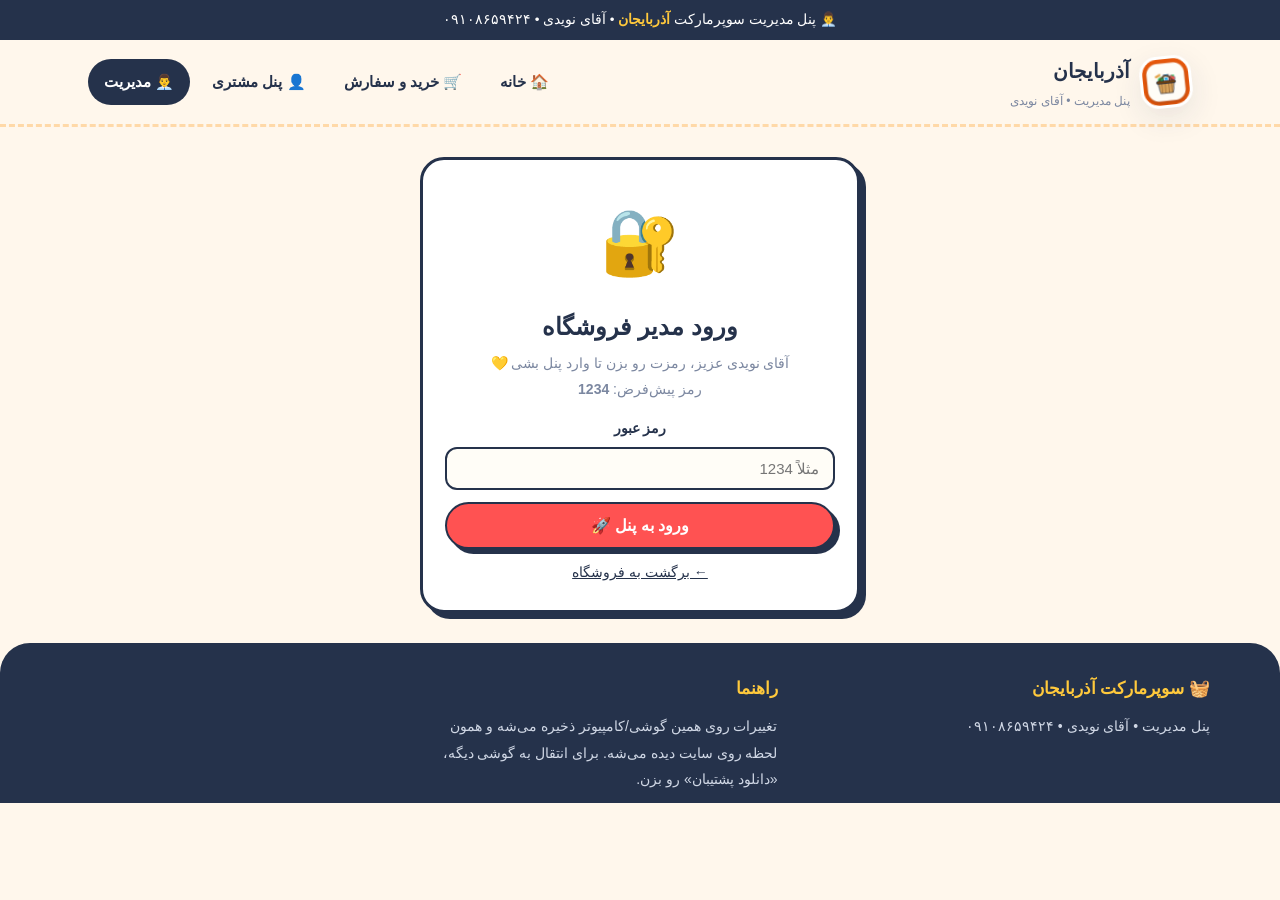
==== commit 54c466b9: "Add files via upload" ====
--- a/admin.html
+++ b/admin.html
@@ -4,173 +4,7 @@
 <meta charset="UTF-8">
 <meta name="viewport" content="width=device-width, initial-scale=1.0">
 <title>پنل مدیریت | سوپرمارکت آذربایجان 👨‍💼</title>
-<style>
-
-
-*{box-sizing:border-box;margin:0;padding:0}
-:root{
---tomato:#FF5252;--orange:#FF9F1C;--sunny:#FFC93C;--leaf:#22C55E;--leaf-d:#16a34a;
---sky:#0EA5E9;--grape:#7C5CFF;--pink:#FF6FA5;
---bg:#FFF7EC;--card:#ffffff;--ink:#25324B;--muted:#7b87a0;--line:#f1e4cf;
---r:20px;--sh:0 10px 30px rgba(37,50,75,.10);
-}
-html{scroll-behavior:smooth}
-body{font-family:Tahoma,"Segoe UI",sans-serif;background:var(--bg);color:var(--ink);line-height:1.9;overflow-x:hidden}
-a{color:inherit;text-decoration:none}
-img{max-width:100%;display:block}
-button,input,select,textarea{font-family:inherit}
-.wrap{max-width:1140px;margin:0 auto;padding:0 18px}
-/* top bar */
-.topbar{background:var(--ink);color:#fff;font-size:13.5px;padding:7px 0;text-align:center}
-.topbar b{color:var(--sunny)}
-/* header */
-header{position:sticky;top:0;z-index:50;background:rgba(255,247,236,.92);backdrop-filter:blur(10px);border-bottom:3px dashed #ffd9a8}
-.nav{display:flex;align-items:center;gap:14px;padding:12px 18px;max-width:1140px;margin:0 auto}
-.logo{display:flex;align-items:center;gap:10px;font-weight:700;font-size:20px}
-.logo-mark{width:52px;height:52px;border-radius:18px;background:linear-gradient(135deg,var(--tomato),var(--orange));display:grid;place-items:center;font-size:30px;box-shadow:var(--sh);transform:rotate(-6deg);border:3px solid #fff}
-.logo small{display:block;font-size:12px;color:var(--muted);font-weight:400}
-.nav-links{display:flex;gap:6px;margin-inline-start:auto}
-.nav-links a{padding:9px 16px;border-radius:999px;font-size:15px;font-weight:700}
-.nav-links a:hover{background:#fff}
-.nav-links a.active{background:var(--ink);color:#fff}
-.cart-btn{position:relative;border:none;cursor:pointer;background:var(--sunny);border-radius:999px;padding:10px 18px;font-weight:700;font-size:15px;display:flex;align-items:center;gap:8px;box-shadow:var(--sh);border:2px solid var(--ink)}
-.cart-btn .count{position:absolute;top:-9px;inset-inline-start:-6px;background:var(--tomato);color:#fff;min-width:26px;height:26px;border-radius:999px;display:grid;place-items:center;font-size:13px;border:2px solid #fff}
-.hamb{display:none;border:2px solid var(--ink);background:#fff;border-radius:12px;padding:8px 12px;font-size:18px}
-/* hero */
-.hero{position:relative;overflow:hidden}
-.hero-inner{display:grid;grid-template-columns:1.05fr .95fr;gap:26px;align-items:center;padding:34px 0 10px}
-.badge{display:inline-flex;align-items:center;gap:8px;background:#fff;border:2px solid var(--ink);border-radius:999px;padding:6px 14px;font-size:13.5px;font-weight:700;box-shadow:4px 4px 0 var(--ink)}
-.badge .dot{width:10px;height:10px;border-radius:50%;background:var(--leaf);animation:blink 1.2s infinite}
-@keyframes blink{50%{opacity:.3}}
-h1{font-size:clamp(30px,5vw,52px);line-height:1.35;margin:14px 0 8px}
-h1 .hl1{background:linear-gradient(180deg,transparent 62%,var(--sunny) 62%);padding:0 6px}
-h1 .hl2{color:var(--tomato)}
-.hero p.sub{color:#5b6a85;font-size:17px;max-width:52ch}
-.hero-cta{display:flex;gap:12px;margin-top:18px;flex-wrap:wrap}
-.btn{border:2px solid var(--ink);border-radius:999px;padding:12px 26px;font-weight:700;font-size:16px;cursor:pointer;display:inline-flex;align-items:center;gap:9px;box-shadow:5px 5px 0 var(--ink);transition:.15s}
-.btn:active{transform:translate(3px,3px);box-shadow:1px 1px 0 var(--ink)}
-.btn-primary{background:var(--tomato);color:#fff}
-.btn-sunny{background:var(--sunny);color:var(--ink)}
-.btn-green{background:var(--leaf);color:#fff}
-.btn-dark{background:var(--ink);color:#fff}
-.btn-white{background:#fff;color:var(--ink)}
-.hero-search{margin-top:16px;background:#fff;border:2px solid var(--ink);border-radius:18px;padding:8px;display:flex;gap:8px;box-shadow:var(--sh)}
-.hero-search input{flex:1;border:none;outline:none;padding:10px 14px;font-size:15px;background:transparent;min-width:0}
-.hero-search button{border:none;background:var(--grape);color:#fff;border-radius:12px;padding:10px 22px;font-weight:700;cursor:pointer}
-.trust{display:flex;gap:14px;margin-top:14px;flex-wrap:wrap;font-size:13.5px;color:#5b6a85}
-.trust span{background:#fff;border-radius:999px;padding:4px 12px;border:1.5px dashed #e8cfa3}
-.hero-pic{position:relative}
-.hero-pic img{border-radius:28px;border:4px solid #fff;box-shadow:var(--sh);transform:rotate(2deg);width:100%;height:420px;object-fit:cover}
-.float{position:absolute;background:#fff;border:2px solid var(--ink);border-radius:16px;padding:8px 14px;font-weight:700;font-size:14px;box-shadow:4px 4px 0 var(--ink)}
-.f1{top:18px;inset-inline-start:-14px;transform:rotate(-6deg)}
-.f2{bottom:70px;inset-inline-end:-8px;transform:rotate(4deg);background:var(--sunny)}
-.f3{bottom:14px;inset-inline-start:20px;transform:rotate(-3deg)}
-.blob{position:absolute;z-index:-1;filter:saturate(1.2)}
-/* wave */
-.wave{display:block;width:100%;height:46px;margin-top:18px}
-/* sections */
-section{padding:34px 0}
-.sec-head{display:flex;align-items:end;justify-content:space-between;gap:14px;margin-bottom:16px;flex-wrap:wrap}
-.sec-head h2{font-size:26px}
-.sec-head h2 i{font-style:normal;background:var(--sunny);border-radius:12px;padding:0 10px;border:2px solid var(--ink);display:inline-block;transform:rotate(-2deg)}
-.sec-head p{color:var(--muted);font-size:14.5px}
-/* cats */
-.cats{display:grid;grid-template-columns:repeat(6,1fr);gap:12px}
-.cat{background:var(--card);border:2px solid var(--ink);border-radius:var(--r);padding:14px 8px;text-align:center;cursor:pointer;box-shadow:4px 4px 0 rgba(37,50,75,.9);transition:.15s;font-weight:700;font-size:14px}
-.cat span{font-size:34px;display:block}
-.cat:hover{transform:translateY(-4px)}
-.cat.active{background:var(--ink);color:#fff}
-.cat small{display:block;font-weight:400;color:var(--muted);font-size:12px}
-.cat.active small{color:#ffd9a8}
-/* filter bar */
-.toolbar{display:flex;gap:10px;margin:16px 0;flex-wrap:wrap;align-items:center}
-.toolbar input,.toolbar select{border:2px solid var(--ink);border-radius:12px;padding:10px 14px;font-size:14.5px;background:#fff;outline:none}
-.toolbar input{flex:1;min-width:180px}
-/* products */
-.grid{display:grid;grid-template-columns:repeat(4,1fr);gap:16px}
-.card{background:#fff;border:2.5px solid var(--ink);border-radius:22px;overflow:hidden;position:relative;box-shadow:5px 5px 0 rgba(37,50,75,.9);display:flex;flex-direction:column}
-.card .emoji{font-size:56px;text-align:center;padding:18px 10px 6px;line-height:1}
-.card .emoji-bg{margin:14px 14px 0;border-radius:16px;padding:10px 0}
-.card h3{font-size:16px;padding:8px 14px 0}
-.card .unit{font-size:12.5px;color:var(--muted);padding:0 14px}
-.card .price-row{display:flex;align-items:center;justify-content:space-between;padding:8px 14px 12px;margin-top:auto}
-.price{font-weight:700;font-size:17px}
-.price del{display:block;font-size:12px;color:var(--muted);font-weight:400}
-.off{position:absolute;top:12px;inset-inline-start:12px;background:var(--tomato);color:#fff;font-size:12.5px;font-weight:700;border-radius:999px;padding:3px 12px;border:2px solid #fff;transform:rotate(-6deg)}
-.add{border:2px solid var(--ink);background:var(--sunny);border-radius:12px;padding:8px 14px;font-weight:700;cursor:pointer;font-size:14px}
-.add:hover{background:var(--orange);color:#fff}
-.qty{display:flex;align-items:center;gap:8px}
-.qty button{width:32px;height:32px;border-radius:10px;border:2px solid var(--ink);background:#fff;font-weight:700;cursor:pointer;font-size:17px;line-height:1}
-.qty b{min-width:24px;text-align:center}
-/* features */
-.feats{display:grid;grid-template-columns:repeat(4,1fr);gap:14px}
-.feat{background:#fff;border:2px solid var(--ink);border-radius:20px;padding:18px 14px;text-align:center;box-shadow:4px 4px 0 var(--ink)}
-.feat:nth-child(1){background:#E8F9EF}.feat:nth-child(2){background:#FFF3D6}.feat:nth-child(3){background:#E7F5FE}.feat:nth-child(4){background:#F1EAFE}
-.feat span{font-size:38px}.feat h3{font-size:16px;margin:6px 0 2px}.feat p{font-size:13px;color:#5b6a85}
-/* banner */
-.banner{background:linear-gradient(135deg,var(--grape),#B388FF);border:3px solid var(--ink);border-radius:26px;padding:26px;display:grid;grid-template-columns:1fr auto;gap:16px;align-items:center;color:#fff;box-shadow:6px 6px 0 var(--ink);position:relative;overflow:hidden}
-.banner h2{font-size:24px}.banner p{opacity:.92;font-size:15px}
-/* footer */
-footer{background:var(--ink);color:#dfe6f3;margin-top:30px;border-radius:30px 30px 0 0}
-.foot{display:grid;grid-template-columns:1.2fr 1fr 1fr;gap:20px;padding:30px 0 10px}
-.foot h4{color:var(--sunny);margin-bottom:8px;font-size:17px}
-.foot p,.foot li{font-size:14px;list-style:none;opacity:.92}
-.copy{border-top:1px solid rgba(255,255,255,.18);padding:12px 0;text-align:center;font-size:13px;opacity:.85}
-/* drawer cart */
-.overlay{position:fixed;inset:0;background:rgba(37,50,75,.5);opacity:0;pointer-events:none;transition:.2s;z-index:90}
-.overlay.show{opacity:1;pointer-events:auto}
-.drawer{position:fixed;top:0;bottom:0;inset-inline-end:0;width:min(400px,94vw);background:#fffdf7;border-inline-start:3px solid var(--ink);z-index:99;transform:translateX(-110%);transition:.25s;display:flex;flex-direction:column}
-html[dir="rtl"] .drawer{transform:translateX(-110%)}
-.drawer.open{transform:none!important}
-.drawer-head{padding:16px 18px;border-bottom:2px dashed var(--line);display:flex;align-items:center;justify-content:space-between}
-.drawer-head h3{font-size:19px}
-.drawer-items{flex:1;overflow:auto;padding:12px 16px;display:flex;flex-direction:column;gap:10px}
-.citem{display:flex;gap:10px;align-items:center;border:2px solid var(--line);border-radius:14px;padding:8px 10px;background:#fff}
-.citem .e{font-size:32px;background:#FFF3D6;border-radius:10px;width:52px;height:52px;display:grid;place-items:center}
-.citem .n{font-size:13.5px;font-weight:700;line-height:1.5}
-.citem .p{font-size:13px;color:var(--muted)}
-.citem .q{margin-inline-start:auto;display:flex;align-items:center;gap:6px}
-.citem .q button{width:26px;height:26px;border-radius:8px;border:2px solid var(--ink);background:var(--sunny);font-weight:700;cursor:pointer}
-.empty{text-align:center;color:var(--muted);padding:30px 10px}
-.drawer-foot{border-top:2px dashed var(--line);padding:14px 18px}
-.total-row{display:flex;justify-content:space-between;font-weight:700;margin-bottom:10px;font-size:17px}
-/* forms */
-.form-card{background:#fff;border:3px solid var(--ink);border-radius:24px;padding:22px;box-shadow:6px 6px 0 var(--ink)}
-.form-grid{display:grid;grid-template-columns:1fr 1fr;gap:12px}
-.field{display:flex;flex-direction:column;gap:6px}
-.field.full{grid-column:1/-1}
-.field label{font-size:14px;font-weight:700}
-.field input,.field select,.field textarea{border:2px solid var(--ink);border-radius:12px;padding:11px 14px;font-size:15px;outline:none;background:#fffdf7}
-.field input:focus,.field select:focus,.field textarea:focus{border-color:var(--grape);background:#fff}
-/* toast */
-#toast{position:fixed;bottom:22px;inset-inline:0;margin:0 auto;width:fit-content;max-width:92vw;background:var(--ink);color:#fff;padding:11px 22px;border-radius:999px;font-size:14.5px;z-index:200;opacity:0;transform:translateY(14px);transition:.25s;pointer-events:none;border:2px solid var(--sunny)}
-#toast.show{opacity:1;transform:none}
-/* modal */
-.modal{position:fixed;inset:0;display:none;place-items:center;z-index:150;padding:18px;background:rgba(37,50,75,.55);overflow:auto}
-.modal.show{display:grid}
-.modal-box{background:#fff;border:3px solid var(--ink);border-radius:26px;max-width:480px;width:100%;padding:30px 24px;text-align:center;box-shadow:8px 8px 0 var(--ink);position:relative;z-index:151;max-height:88vh;overflow:auto}
-.modal-box .big{font-size:70px}
-.code{background:#FFF3D6;border:2px dashed var(--orange);border-radius:14px;padding:8px;font-weight:700;font-size:20px;margin:10px 0;letter-spacing:1px}
-/* steps */
-.steps{display:grid;grid-template-columns:repeat(3,1fr);gap:12px;margin:14px 0}
-.step{background:#fff;border:2px solid var(--ink);border-radius:18px;padding:14px;text-align:center;font-size:14px}
-.step b{display:grid;place-items:center;width:38px;height:38px;border-radius:50%;background:var(--ink);color:#fff;margin:0 auto 6px}
-/* responsive */
-@media(max-width:960px){
-.grid{grid-template-columns:repeat(3,1fr)}.cats{grid-template-columns:repeat(3,1fr)}.feats{grid-template-columns:repeat(2,1fr)}
-.hero-inner{grid-template-columns:1fr}.hero-pic img{height:280px}
-.nav-links{display:none;position:absolute;top:100%;inset-inline:12px;background:#fff;border:2px solid var(--ink);border-radius:16px;flex-direction:column;padding:10px;box-shadow:var(--sh)}
-.nav-links.open{display:flex}.hamb{display:block}
-.foot{grid-template-columns:1fr}.banner{grid-template-columns:1fr}.steps{grid-template-columns:1fr}.form-grid{grid-template-columns:1fr}
-}
-@media(max-width:620px){.grid{grid-template-columns:repeat(2,1fr)}.card .emoji{font-size:44px}}
-@media (prefers-reduced-motion:reduce){*{animation:none!important;transition:none!important}}
-:focus-visible{outline:3px solid var(--sky);outline-offset:2px}
-
-.about-card{display:grid;grid-template-columns:1fr 1fr;gap:18px}
-@media(max-width:960px){.about-card{grid-template-columns:1fr}}
-
-</style>
+<link rel="stylesheet" href="style.css">
 <link rel="manifest" href="manifest.webmanifest">
 <meta name="theme-color" content="#E8590C">
 <meta name="mobile-web-app-capable" content="yes">
@@ -207,7 +41,7 @@
 <body>
 <div class="topbar">👨‍💼 پنل مدیریت سوپرمارکت <b>آذربایجان</b> • <span class="store-manager">آقای نویدی</span> • <span class="store-phone">۰۹۱۰۸۶۵۹۴۲۴</span></div>
 <header><nav class="nav">
-<div class="logo"><div class="logo-mark">🧺</div><div>آذربایجان<small>پنل مدیریت • <span class="store-manager">نویدی</span></small></div></div>
+<div class="logo"><div class="logo-mark"><img src="icon-192.png" alt="سبد آذربایجان"></div><div>آذربایجان<small>پنل مدیریت • <span class="store-manager">نویدی</span></small></div></div>
 <div class="nav-links" id="navLinks"><a href="index.html">🏠 خانه</a><a href="shop.html">🛒 خرید و سفارش</a><a href="customer.html">👤 پنل مشتری</a>
 <a href="admin.html" class="active">👨‍💼 مدیریت</a></div>
 <button class="hamb" onclick="document.getElementById('navLinks').classList.toggle('open')">☰</button>
@@ -311,120 +145,12 @@
 
 <footer><div class="wrap foot">
 <div><h4>🧺 سوپرمارکت آذربایجان</h4><p>پنل مدیریت • <span class="store-manager">آقای نویدی</span> • <a class="store-phone-link" href="tel:09108659424"><span class="store-phone">۰۹۱۰۸۶۵۹۴۲۴</span></a></p></div>
-<div><h4>دسترسی سریع</h4><li><a href="index.html">🏠 صفحه اصلی</a></li><li><a href="shop.html">🛒 خرید و سفارش</a></li><li><a href="admin.html">👨‍💼 پنل مدیریت</a></li></div>
+
 <div><h4>راهنما</h4><p>تغییرات روی همین گوشی/کامپیوتر ذخیره می‌شه و همون لحظه روی سایت دیده می‌شه. برای انتقال به گوشی دیگه، «دانلود پشتیبان» رو بزن.</p></div>
-</div><div class="copy">© ۱۴۰۵ سوپرمارکت آذربایجان • مدیریت <span class="store-manager">نویدی</span> 💛</div></footer>
+</div></footer>
 
 <div id="toast"></div>
-<script>
-const DEFAULT_PRODUCTS = [
-{id:1,name:"شیر پرچرب آذربایجان",unit:"بطر ۱ لیتری",price:38000,old:45000,cat:"dairy",emoji:"🥛",bg:"#E7F5FE"},
-{id:2,name:"ماست موسیر چکیده",unit:"دبه ۱ کیلویی",price:65000,cat:"dairy",emoji:"🍶",bg:"#FFF3D6"},
-{id:3,name:"پنیر تبریزی اصل",unit:"بسته ۵۰۰ گرمی",price:120000,old:138000,cat:"dairy",emoji:"🧀",bg:"#E8F9EF"},
-{id:4,name:"تخم‌مرغ تازه محلی",unit:"شانه ۳۰ عددی",price:145000,cat:"dairy",emoji:"🥚",bg:"#FFF3D6"},
-{id:5,name:"نان بربری داغ تنوری",unit:"هر قرص",price:15000,cat:"bread",emoji:"🥖",bg:"#FFEED6"},
-{id:6,name:"نان لواش بسته‌ای",unit:"بسته ۱۰ عددی",price:28000,cat:"bread",emoji:"🫓",bg:"#FFF3D6"},
-{id:7,name:"برنج ایرانی درجه‌یک",unit:"کیسه ۵ کیلویی",price:850000,old:920000,cat:"grocery",emoji:"🍚",bg:"#E8F9EF"},
-{id:8,name:"روغن آفتابگردان",unit:"بطری ۳ لیتری",price:285000,cat:"grocery",emoji:"🫗",bg:"#E7F5FE"},
-{id:9,name:"ماکارونی رشته‌ای",unit:"بسته ۷۰۰ گرمی",price:42000,cat:"grocery",emoji:"🍝",bg:"#F1EAFE"},
-{id:14,name:"نوشابه خانواده",unit:"بطری ۱/۵ لیتری",price:45000,cat:"drink",emoji:"🥤",bg:"#E7F5FE"},
-{id:15,name:"دوغ نعنایی آذربایجان",unit:"بطری ۱/۵ لیتری",price:40000,cat:"drink",emoji:"🥛",bg:"#E8F9EF"},
-{id:16,name:"چیپس سرکه‌ای",unit:"بسته بزرگ",price:38000,cat:"snack",emoji:"🍟",bg:"#FFF3D6"},
-{id:17,name:"بیسکوییت کرمدار",unit:"بسته ۴ عددی",price:32000,old:38000,cat:"snack",emoji:"🍪",bg:"#FFEED6"},
-{id:18,name:"مایع ظرفشویی لیمویی",unit:"بطری ۱ لیتری",price:55000,cat:"hygiene",emoji:"🧴",bg:"#E7F5FE"}
-];
-const CATS = {dairy:"لبنیات",bread:"نان تازه",grocery:"خواربار",drink:"نوشیدنی",snack:"تنقلات",hygiene:"شوینده"};
-const CAT_BG = {dairy:"#E8F9EF",bread:"#FFF3D6",grocery:"#E8F9EF",drink:"#E7F5FE",snack:"#FFF3D6",hygiene:"#E7F5FE"};
-
-function loadProducts(){
-  try{
-    const s = localStorage.getItem("az_products");
-    if(s){
-      const arr = JSON.parse(s);
-      if(Array.isArray(arr) && arr.length){
-        const cleaned = arr.filter(p=>p && p.cat!=="fruit");
-        if(cleaned.length!==arr.length){ try{localStorage.setItem("az_products",JSON.stringify(cleaned));}catch(e){} }
-        return cleaned;
-      }
-      if(Array.isArray(arr) && arr.length===0) return [];
-    }
-  }catch(e){}
-  return JSON.parse(JSON.stringify(DEFAULT_PRODUCTS));
-}
-let PRODUCTS = loadProducts();
-function persistProducts(){ try{localStorage.setItem("az_products",JSON.stringify(PRODUCTS));}catch(e){} }
-
-// فروشگاه (شماره تماس و تنظیمات - قابل تغییر از پنل مدیریت)
-function loadStore(){
-  const def = {phone:"09108659424", phoneFa:"۰۹۱۰۸۶۵۹۴۲۴", manager:"آقای نویدی", addr:"شهرستان چهارباغ، روستای عرب‌آباد، خیابان شهید صمدی، کوچه نور", eitaa:"Azarbayjanshap"};
-  try{
-    const s = localStorage.getItem("az_store");
-    if(s){ const o = JSON.parse(s); return Object.assign(def,o); }
-  }catch(e){}
-  return def;
-}
-let STORE = loadStore();
-function persistStore(){ try{localStorage.setItem("az_store",JSON.stringify(STORE));}catch(e){} }
-function applyStore(){
-  document.querySelectorAll(".store-phone").forEach(el=>{ el.textContent = STORE.phoneFa; });
-  document.querySelectorAll("a.store-phone-link").forEach(el=>{ el.href = "tel:"+STORE.phone.replace(/\D/g,""); });
-  document.querySelectorAll(".store-addr").forEach(el=>{ el.textContent = STORE.addr; });
-  document.querySelectorAll(".store-manager").forEach(el=>{ el.textContent = STORE.manager; });
-}
-
-let cart = {};
-try{cart = JSON.parse(localStorage.getItem("az_cart")||"{}");}catch(e){cart={};}
-// پاک کردن اقلامی که دیگر در لیست محصولات نیستند
-Object.keys(cart).forEach(id=>{ const pp=PRODUCTS.find(p=>p.id==id); if(!pp || pp.cat==="fruit") delete cart[id]; });
-
-const fa = n => Number(n||0).toLocaleString("fa-IR") + " تومان";
-// اعداد فارسی ورودی را به انگلیسی تبدیل کن (برای قیمت و موبایل)
-function faToEn(s){ return String(s||"").replace(/[۰-۹]/g,d=>"۰۱۲۳۴۵۶۷۸۹".indexOf(d)).replace(/[^0-9]/g,""); }
-function save(){localStorage.setItem("az_cart",JSON.stringify(cart));updateBadge();}
-function cartCount(){return Object.values(cart).reduce((a,b)=>a+(Number(b)||0),0);}
-function cartTotal(){return Object.entries(cart).reduce((s,[id,q])=>{const p=PRODUCTS.find(x=>x.id==id);return s+(p?p.price*q:0);},0);}
-function updateBadge(){document.querySelectorAll(".cart-count").forEach(el=>el.textContent=Number(cartCount()).toLocaleString("fa-IR"));}
-function toast(msg){const t=document.getElementById("toast");if(!t)return;t.textContent=msg;t.classList.add("show");clearTimeout(t._x);t._x=setTimeout(()=>t.classList.remove("show"),2200);}
-function addToCart(id){cart[id]=(Number(cart[id])||0)+1;save();renderCart();const p=PRODUCTS.find(x=>x.id==id);if(p)toast("«"+p.name+"» به سبد اضافه شد 🛒");}
-function decFromCart(id){if(!cart[id])return;cart[id]--;if(cart[id]<=0)delete cart[id];save();renderCart();refreshQtyButtons();}
-function renderCart(){
-  const box=document.getElementById("cartItems");if(!box)return;
-  const ids=Object.keys(cart);
-  if(!ids.length){box.innerHTML='<div class="empty"><div style="font-size:56px">🧺</div><b>سبدت خالیه!</b><br>یه چرخی تو فروشگاه بزن و خوشمزه‌ها رو بردار 😋</div>';}
-  else{box.innerHTML=ids.map(id=>{const p=PRODUCTS.find(x=>x.id==id);if(!p)return "";const q=cart[id];
-    return `<div class="citem"><div class="e">${p.emoji}</div><div><div class="n">${p.name}</div><div class="p">${p.unit} • ${fa(p.price)}</div></div><div class="q"><button onclick="decFromCart(${p.id})">−</button><b>${Number(q).toLocaleString("fa-IR")}</b><button onclick="addToCart(${p.id});refreshQtyButtons()">+</button></div></div>`;}).join("");}
-  const t=document.getElementById("cartTotal");if(t)t.textContent=fa(cartTotal());
-  const b=document.getElementById("checkoutBtn");if(b)b.style.display=ids.length?"":"none";
-}
-
-// ===== سفارش‌ها و مشتری‌ها (پنل مشتری + مدیر) =====
-function getOrders(){ try{ const s=localStorage.getItem("az_orders"); const a=s?JSON.parse(s):[]; return Array.isArray(a)?a:[]; }catch(e){ return []; } }
-function persistOrders(a){ try{ localStorage.setItem("az_orders", JSON.stringify(a.slice(0,200))); }catch(e){} }
-function addOrder(o){ try{ const a=getOrders(); a.unshift(o); persistOrders(a); }catch(e){} }
-function findOrderByCode(code){ code=String(code||"").trim().toUpperCase(); return getOrders().find(o=>String(o.code||"").toUpperCase()===code); }
-function ordersByPhone(phone){ phone=String(phone||"").replace(/\D/g,""); return getOrders().filter(o=>String(o.phone||"").replace(/\D/g,"")===phone); }
-function setOrderStatus(code,st){ const a=getOrders(); const o=a.find(x=>x.code===code); if(o){ o.status=st; persistOrders(a); } }
-function delOrder(code){ persistOrders(getOrders().filter(x=>x.code!==code)); }
-function clearOrders(){ persistOrders([]); }
-function getCustomers(){ try{ const s=localStorage.getItem("az_customers"); const o=s?JSON.parse(s):{}; return (o&&typeof o==="object")?o:{}; }catch(e){ return {}; } }
-function persistCustomers(o){ try{ localStorage.setItem("az_customers",JSON.stringify(o)); }catch(e){} }
-function getCustomer(phone){ const cs=getCustomers(); phone=String(phone||"").replace(/\D/g,""); return cs[phone]||null; }
-function saveCustomer(c){ try{ const cs=getCustomers(); const ph=String(c.phone||"").replace(/\D/g,""); if(!ph) return; cs[ph]={name:c.name||"",phone:ph,addr:c.addr||""}; persistCustomers(cs); try{localStorage.setItem("az_customer_current",ph);}catch(e){} }catch(e){} }
-function currentCustomerPhone(){ try{ return localStorage.getItem("az_customer_current")||""; }catch(e){ return ""; } }
-function orderStatusFa(s){ return {new:"ثبت شد 🆕",preparing:"در حال آماده‌سازی 👨‍🍳",sending:"در راه 🛵",done:"تحویل شد ✅",cancelled:"لغو شد ❌"}[s]||"ثبت شد 🆕"; }
-function fmtDT(ts){ try{ return new Date(ts).toLocaleString("fa-IR",{dateStyle:"medium",timeStyle:"short"}); }catch(e){ return ""; } }
-
-function refreshQtyButtons(){
-  if(typeof renderProducts==="function")try{renderProducts(false);}catch(e){}
-  if(typeof renderBill==="function")try{renderBill();}catch(e){}
-  if(typeof renderMini==="function")try{renderMini();}catch(e){}
-}
-function openCart(){renderCart();document.getElementById("drawer").classList.add("open");document.getElementById("overlay").classList.add("show");}
-function closeCart(){const d=document.getElementById("drawer");if(d)d.classList.remove("open");const o=document.getElementById("overlay");if(o)o.classList.remove("show");}
-function goCheckout(){if(!cartCount()){toast("سبدت خالیه عزیزم! 🧺");return;}location.href="shop.html";}
-document.addEventListener("DOMContentLoaded",()=>{updateBadge();renderCart();applyStore();});
-
-</script>
+<script src="app.js"></script>
 <script>
 function getPass(){ return localStorage.getItem("az_admin_pass")||"1234"; }
 function isLogged(){ return sessionStorage.getItem("az_admin_ok")==="1"; }
--- a/style.css
+++ b/style.css
@@ -0,0 +1,165 @@
+@font-face{font-family:"Vazirmatn";src:url("fonts/Vazirmatn-Regular.ttf");font-weight:400}
+@font-face{font-family:"Vazirmatn";src:url("fonts/Vazirmatn-Bold.ttf");font-weight:700}
+*{box-sizing:border-box;margin:0;padding:0}
+:root{
+--tomato:#FF5252;--orange:#FF9F1C;--sunny:#FFC93C;--leaf:#22C55E;--leaf-d:#16a34a;
+--sky:#0EA5E9;--grape:#7C5CFF;--pink:#FF6FA5;
+--bg:#FFF7EC;--card:#ffffff;--ink:#25324B;--muted:#7b87a0;--line:#f1e4cf;
+--r:20px;--sh:0 10px 30px rgba(37,50,75,.10);
+}
+html{scroll-behavior:smooth}
+body{font-family:"Vazirmatn",Tahoma,sans-serif;background:var(--bg);color:var(--ink);line-height:1.9;overflow-x:hidden}
+a{color:inherit;text-decoration:none}
+img{max-width:100%;display:block}
+button,input,select,textarea{font-family:inherit}
+.wrap{max-width:1140px;margin:0 auto;padding:0 18px}
+/* top bar */
+.topbar{background:var(--ink);color:#fff;font-size:13.5px;padding:7px 0;text-align:center}
+.topbar b{color:var(--sunny)}
+/* header */
+header{position:sticky;top:0;z-index:50;background:rgba(255,247,236,.92);backdrop-filter:blur(10px);border-bottom:3px dashed #ffd9a8}
+.nav{display:flex;align-items:center;gap:14px;padding:12px 18px;max-width:1140px;margin:0 auto}
+.logo{display:flex;align-items:center;gap:10px;font-weight:700;font-size:20px}
+.logo-mark{width:52px;height:52px;border-radius:18px;background:#fff;display:grid;place-items:center;font-size:30px;box-shadow:var(--sh);transform:rotate(-6deg);border:3px solid #fff;overflow:hidden;padding:0}
+.logo-mark img{width:100%;height:100%;object-fit:cover;display:block}
+.logo small{display:block;font-size:12px;color:var(--muted);font-weight:400}
+.nav-links{display:flex;gap:6px;margin-inline-start:auto}
+.nav-links a{padding:9px 16px;border-radius:999px;font-size:15px;font-weight:700}
+.nav-links a:hover{background:#fff}
+.nav-links a.active{background:var(--ink);color:#fff}
+.cart-btn{position:relative;border:none;cursor:pointer;background:var(--sunny);border-radius:999px;padding:10px 18px;font-weight:700;font-size:15px;display:flex;align-items:center;gap:8px;box-shadow:var(--sh);border:2px solid var(--ink)}
+.cart-btn .count{position:absolute;top:-9px;inset-inline-start:-6px;background:var(--tomato);color:#fff;min-width:26px;height:26px;border-radius:999px;display:grid;place-items:center;font-size:13px;border:2px solid #fff}
+.hamb{display:none;border:2px solid var(--ink);background:#fff;border-radius:12px;padding:8px 12px;font-size:18px}
+/* hero */
+.hero{position:relative;overflow:hidden}
+.hero-inner{display:grid;grid-template-columns:1.05fr .95fr;gap:26px;align-items:center;padding:34px 0 10px}
+.badge{display:inline-flex;align-items:center;gap:8px;background:#fff;border:2px solid var(--ink);border-radius:999px;padding:6px 14px;font-size:13.5px;font-weight:700;box-shadow:4px 4px 0 var(--ink)}
+.badge .dot{width:10px;height:10px;border-radius:50%;background:var(--leaf);animation:blink 1.2s infinite}
+@keyframes blink{50%{opacity:.3}}
+h1{font-size:clamp(30px,5vw,52px);line-height:1.35;margin:14px 0 8px}
+h1 .hl1{background:linear-gradient(180deg,transparent 62%,var(--sunny) 62%);padding:0 6px}
+h1 .hl2{color:var(--tomato)}
+.hero p.sub{color:#5b6a85;font-size:17px;max-width:52ch}
+.hero-cta{display:flex;gap:12px;margin-top:18px;flex-wrap:wrap}
+.btn{border:2px solid var(--ink);border-radius:999px;padding:12px 26px;font-weight:700;font-size:16px;cursor:pointer;display:inline-flex;align-items:center;gap:9px;box-shadow:5px 5px 0 var(--ink);transition:.15s}
+.btn:active{transform:translate(3px,3px);box-shadow:1px 1px 0 var(--ink)}
+.btn-primary{background:var(--tomato);color:#fff}
+.btn-sunny{background:var(--sunny);color:var(--ink)}
+.btn-green{background:var(--leaf);color:#fff}
+.btn-dark{background:var(--ink);color:#fff}
+.btn-white{background:#fff;color:var(--ink)}
+.hero-search{margin-top:16px;background:#fff;border:2px solid var(--ink);border-radius:18px;padding:8px;display:flex;gap:8px;box-shadow:var(--sh)}
+.hero-search input{flex:1;border:none;outline:none;padding:10px 14px;font-size:15px;background:transparent;min-width:0}
+.hero-search button{border:none;background:var(--grape);color:#fff;border-radius:12px;padding:10px 22px;font-weight:700;cursor:pointer}
+.trust{display:flex;gap:14px;margin-top:14px;flex-wrap:wrap;font-size:13.5px;color:#5b6a85}
+.trust span{background:#fff;border-radius:999px;padding:4px 12px;border:1.5px dashed #e8cfa3}
+.hero-pic{position:relative}
+.hero-pic img{border-radius:28px;border:4px solid #fff;box-shadow:var(--sh);transform:rotate(2deg);width:100%;height:420px;object-fit:cover}
+.float{position:absolute;background:#fff;border:2px solid var(--ink);border-radius:16px;padding:8px 14px;font-weight:700;font-size:14px;box-shadow:4px 4px 0 var(--ink)}
+.f1{top:18px;inset-inline-start:-14px;transform:rotate(-6deg)}
+.f2{bottom:70px;inset-inline-end:-8px;transform:rotate(4deg);background:var(--sunny)}
+.f3{bottom:14px;inset-inline-start:20px;transform:rotate(-3deg)}
+.blob{position:absolute;z-index:-1;filter:saturate(1.2)}
+/* wave */
+.wave{display:block;width:100%;height:46px;margin-top:18px}
+/* sections */
+section{padding:34px 0}
+.sec-head{display:flex;align-items:end;justify-content:space-between;gap:14px;margin-bottom:16px;flex-wrap:wrap}
+.sec-head h2{font-size:26px}
+.sec-head h2 i{font-style:normal;background:var(--sunny);border-radius:12px;padding:0 10px;border:2px solid var(--ink);display:inline-block;transform:rotate(-2deg)}
+.sec-head p{color:var(--muted);font-size:14.5px}
+/* cats */
+.cats{display:grid;grid-template-columns:repeat(6,1fr);gap:12px}
+.cat{background:var(--card);border:2px solid var(--ink);border-radius:var(--r);padding:14px 8px;text-align:center;cursor:pointer;box-shadow:4px 4px 0 rgba(37,50,75,.9);transition:.15s;font-weight:700;font-size:14px}
+.cat span{font-size:34px;display:block}
+.cat:hover{transform:translateY(-4px)}
+.cat.active{background:var(--ink);color:#fff}
+.cat small{display:block;font-weight:400;color:var(--muted);font-size:12px}
+.cat.active small{color:#ffd9a8}
+/* filter bar */
+.toolbar{display:flex;gap:10px;margin:16px 0;flex-wrap:wrap;align-items:center}
+.toolbar input,.toolbar select{border:2px solid var(--ink);border-radius:12px;padding:10px 14px;font-size:14.5px;background:#fff;outline:none}
+.toolbar input{flex:1;min-width:180px}
+/* products */
+.grid{display:grid;grid-template-columns:repeat(4,1fr);gap:16px}
+.card{background:#fff;border:2.5px solid var(--ink);border-radius:22px;overflow:hidden;position:relative;box-shadow:5px 5px 0 rgba(37,50,75,.9);display:flex;flex-direction:column}
+.card .emoji{font-size:56px;text-align:center;padding:18px 10px 6px;line-height:1}
+.card .emoji-bg{margin:14px 14px 0;border-radius:16px;padding:10px 0}
+.card h3{font-size:16px;padding:8px 14px 0}
+.card .unit{font-size:12.5px;color:var(--muted);padding:0 14px}
+.card .price-row{display:flex;align-items:center;justify-content:space-between;padding:8px 14px 12px;margin-top:auto}
+.price{font-weight:700;font-size:17px}
+.price del{display:block;font-size:12px;color:var(--muted);font-weight:400}
+.off{position:absolute;top:12px;inset-inline-start:12px;background:var(--tomato);color:#fff;font-size:12.5px;font-weight:700;border-radius:999px;padding:3px 12px;border:2px solid #fff;transform:rotate(-6deg)}
+.add{border:2px solid var(--ink);background:var(--sunny);border-radius:12px;padding:8px 14px;font-weight:700;cursor:pointer;font-size:14px}
+.add:hover{background:var(--orange);color:#fff}
+.qty{display:flex;align-items:center;gap:8px}
+.qty button{width:32px;height:32px;border-radius:10px;border:2px solid var(--ink);background:#fff;font-weight:700;cursor:pointer;font-size:17px;line-height:1}
+.qty b{min-width:24px;text-align:center}
+/* features */
+.feats{display:grid;grid-template-columns:repeat(4,1fr);gap:14px}
+.feat{background:#fff;border:2px solid var(--ink);border-radius:20px;padding:18px 14px;text-align:center;box-shadow:4px 4px 0 var(--ink)}
+.feat:nth-child(1){background:#E8F9EF}.feat:nth-child(2){background:#FFF3D6}.feat:nth-child(3){background:#E7F5FE}.feat:nth-child(4){background:#F1EAFE}
+.feat span{font-size:38px}.feat h3{font-size:16px;margin:6px 0 2px}.feat p{font-size:13px;color:#5b6a85}
+/* banner */
+.banner{background:linear-gradient(135deg,var(--grape),#B388FF);border:3px solid var(--ink);border-radius:26px;padding:26px;display:grid;grid-template-columns:1fr auto;gap:16px;align-items:center;color:#fff;box-shadow:6px 6px 0 var(--ink);position:relative;overflow:hidden}
+.banner h2{font-size:24px}.banner p{opacity:.92;font-size:15px}
+/* footer */
+footer{background:var(--ink);color:#dfe6f3;margin-top:30px;border-radius:30px 30px 0 0}
+.foot{display:grid;grid-template-columns:1.2fr 1fr 1fr;gap:20px;padding:30px 0 10px}
+.foot h4{color:var(--sunny);margin-bottom:8px;font-size:17px}
+.foot p,.foot li{font-size:14px;list-style:none;opacity:.92}
+.copy{border-top:1px solid rgba(255,255,255,.18);padding:12px 0;text-align:center;font-size:13px;opacity:.85}
+/* drawer cart */
+.overlay{position:fixed;inset:0;background:rgba(37,50,75,.5);opacity:0;pointer-events:none;transition:.2s;z-index:90}
+.overlay.show{opacity:1;pointer-events:auto}
+.drawer{position:fixed;top:0;bottom:0;inset-inline-end:0;width:min(400px,94vw);background:#fffdf7;border-inline-start:3px solid var(--ink);z-index:99;transform:translateX(-110%);transition:.25s;display:flex;flex-direction:column}
+html[dir="rtl"] .drawer{transform:translateX(-110%)}
+.drawer.open{transform:none!important}
+.drawer-head{padding:16px 18px;border-bottom:2px dashed var(--line);display:flex;align-items:center;justify-content:space-between}
+.drawer-head h3{font-size:19px}
+.drawer-items{flex:1;overflow:auto;padding:12px 16px;display:flex;flex-direction:column;gap:10px}
+.citem{display:flex;gap:10px;align-items:center;border:2px solid var(--line);border-radius:14px;padding:8px 10px;background:#fff}
+.citem .e{font-size:32px;background:#FFF3D6;border-radius:10px;width:52px;height:52px;display:grid;place-items:center}
+.citem .n{font-size:13.5px;font-weight:700;line-height:1.5}
+.citem .p{font-size:13px;color:var(--muted)}
+.citem .q{margin-inline-start:auto;display:flex;align-items:center;gap:6px}
+.citem .q button{width:26px;height:26px;border-radius:8px;border:2px solid var(--ink);background:var(--sunny);font-weight:700;cursor:pointer}
+.empty{text-align:center;color:var(--muted);padding:30px 10px}
+.drawer-foot{border-top:2px dashed var(--line);padding:14px 18px}
+.total-row{display:flex;justify-content:space-between;font-weight:700;margin-bottom:10px;font-size:17px}
+/* forms */
+.form-card{background:#fff;border:3px solid var(--ink);border-radius:24px;padding:22px;box-shadow:6px 6px 0 var(--ink)}
+.form-grid{display:grid;grid-template-columns:1fr 1fr;gap:12px}
+.field{display:flex;flex-direction:column;gap:6px}
+.field.full{grid-column:1/-1}
+.field label{font-size:14px;font-weight:700}
+.field input,.field select,.field textarea{border:2px solid var(--ink);border-radius:12px;padding:11px 14px;font-size:15px;outline:none;background:#fffdf7}
+.field input:focus,.field select:focus,.field textarea:focus{border-color:var(--grape);background:#fff}
+/* toast */
+#toast{position:fixed;bottom:22px;inset-inline:0;margin:0 auto;width:fit-content;max-width:92vw;background:var(--ink);color:#fff;padding:11px 22px;border-radius:999px;font-size:14.5px;z-index:200;opacity:0;transform:translateY(14px);transition:.25s;pointer-events:none;border:2px solid var(--sunny)}
+#toast.show{opacity:1;transform:none}
+/* modal */
+.modal{position:fixed;inset:0;display:none;place-items:center;z-index:150;padding:18px;background:rgba(37,50,75,.55);overflow:auto}
+.modal.show{display:grid}
+.modal-box{background:#fff;border:3px solid var(--ink);border-radius:26px;max-width:480px;width:100%;padding:30px 24px;text-align:center;box-shadow:8px 8px 0 var(--ink);position:relative;z-index:151;max-height:88vh;overflow:auto}
+.modal-box .big{font-size:70px}
+.code{background:#FFF3D6;border:2px dashed var(--orange);border-radius:14px;padding:8px;font-weight:700;font-size:20px;margin:10px 0;letter-spacing:1px}
+/* steps */
+.steps{display:grid;grid-template-columns:repeat(3,1fr);gap:12px;margin:14px 0}
+.step{background:#fff;border:2px solid var(--ink);border-radius:18px;padding:14px;text-align:center;font-size:14px}
+.step b{display:grid;place-items:center;width:38px;height:38px;border-radius:50%;background:var(--ink);color:#fff;margin:0 auto 6px}
+/* responsive */
+@media(max-width:960px){
+.grid{grid-template-columns:repeat(3,1fr)}.cats{grid-template-columns:repeat(3,1fr)}.feats{grid-template-columns:repeat(2,1fr)}
+.hero-inner{grid-template-columns:1fr}.hero-pic img{height:280px}
+.nav-links{display:none;position:absolute;top:100%;inset-inline:12px;background:#fff;border:2px solid var(--ink);border-radius:16px;flex-direction:column;padding:10px;box-shadow:var(--sh)}
+.nav-links.open{display:flex}.hamb{display:block}
+.foot{grid-template-columns:1fr}.banner{grid-template-columns:1fr}.steps{grid-template-columns:1fr}.form-grid{grid-template-columns:1fr}
+}
+@media(max-width:620px){.grid{grid-template-columns:repeat(2,1fr)}.card .emoji{font-size:44px}}
+@media (prefers-reduced-motion:reduce){*{animation:none!important;transition:none!important}}
+:focus-visible{outline:3px solid var(--sky);outline-offset:2px}
+
+.about-card{display:grid;grid-template-columns:1fr 1fr;gap:18px}
+@media(max-width:960px){.about-card{grid-template-columns:1fr}}
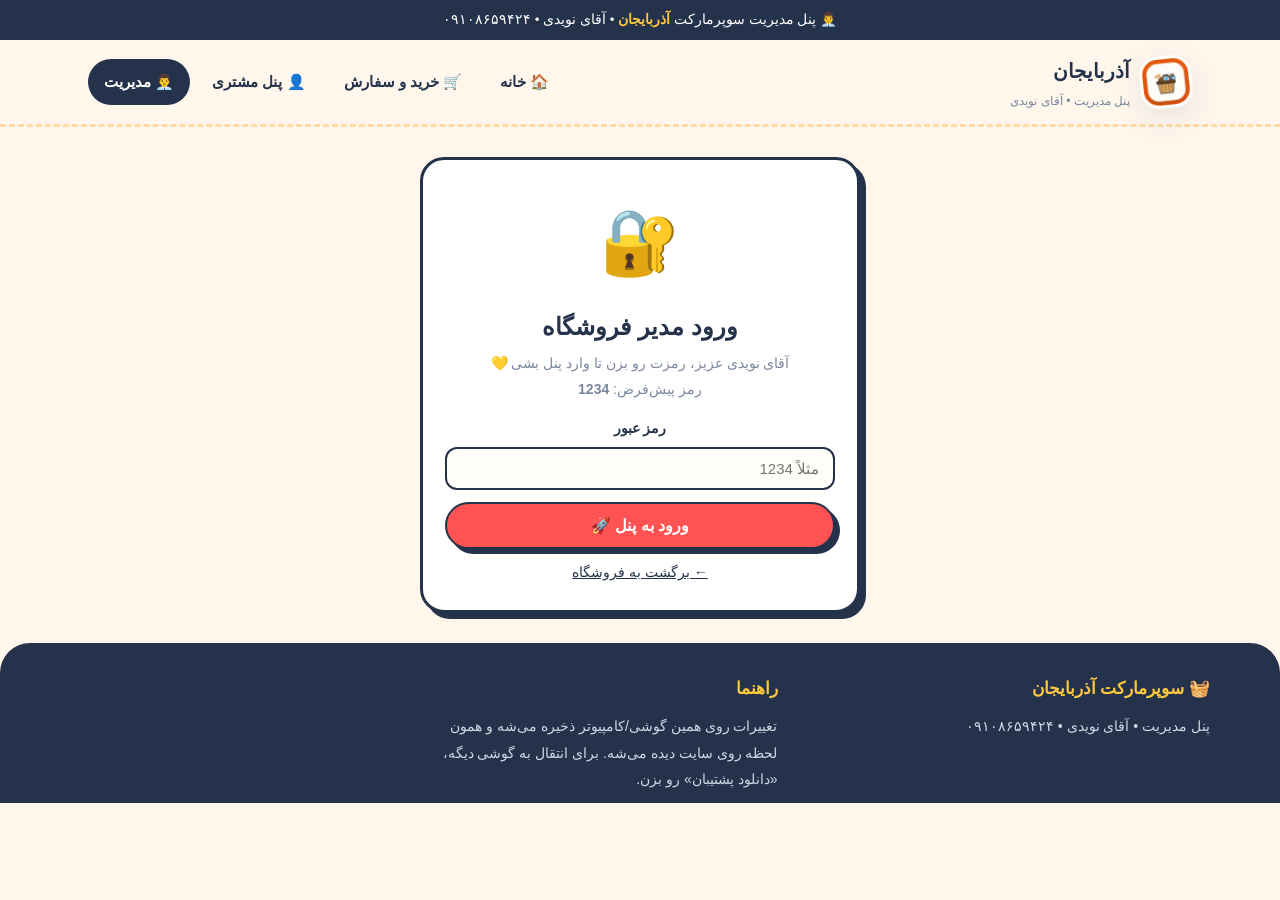
==== commit 55f4f90d: "Add files via upload" ====
--- a/admin.html
+++ b/admin.html
@@ -113,7 +113,7 @@
 
 
 <div class="form-card" style="margin-top:16px">
-<div class="sec-head"><div><h2 style="font-size:20px">🧾 سفارش‌های مشتری‌ها</h2><p style="font-size:13px;color:var(--muted)">سفارش‌هایی که از همین مرورگر ثبت شده اینجا دیده می‌شه. برای دیدن سفارش واتساپ/ایتا، همون‌جا پیام میاد.</p></div>
+<div class="sec-head"><div><h2 style="font-size:20px">🧾 سفارش‌های مشتری‌ها</h2><p style="font-size:13px;color:var(--muted)">سفارش‌هایی که از همین مرورگر ثبت شده اینجا دیده می‌شه. برای دیدن سفارش روبیکا/ایتا، همون‌جا پیام میاد.</p></div>
 <div><button class="btn btn-white" onclick="renderOrders()">🔄 تازه‌سازی</button> <button class="btn btn-white" onclick="if(confirm('همه سفارش‌ها پاک بشه؟')){clearOrders();renderOrders();}">🗑️ پاک‌کردن همه</button></div></div>
 <div class="toolbar"><input id="oq" placeholder="🔍 جست‌وجو: اسم، موبایل یا کد AZ-..." oninput="renderOrders()"><select id="ostat" onchange="renderOrders()"><option value="">همه وضعیت‌ها</option><option value="new">ثبت شد 🆕</option><option value="preparing">در حال آماده‌سازی 👨‍🍳</option><option value="sending">در راه 🛵</option><option value="done">تحویل شد ✅</option><option value="cancelled">لغو شد ❌</option></select></div>
 <div id="orderBox" style="display:flex;flex-direction:column;gap:10px"></div>
@@ -126,9 +126,10 @@
 <div class="field"><label>نام مدیریت</label><input id="sManager" placeholder="آقای نویدی"></div>
 <div class="field full"><label>آدرس فروشگاه</label><input id="sAddr" placeholder="آدرس..."></div>
 <div class="field full"><label>آیدی ایتا فروشگاه (بدون @) — مثلاً azarbayjan_shop</label><input id="sEitaa" dir="ltr" style="text-align:left" placeholder="Azarbayjanshap"></div>
+<div class="field full"><label>آیدی روبیکا فروشگاه (بدون @) — مثلاً Azarbayjanshap</label><input id="sRubika" dir="ltr" style="text-align:left" placeholder="Azarbayjanshap"></div>
 </div>
 <button class="btn btn-primary" style="margin-top:12px" onclick="saveStore()">💾 ذخیره تنظیمات</button>
-<p style="font-size:13px;color:var(--muted);margin-top:8px">شماره و آیدی ایتا رو اینجا عوض کنی، همه‌جای سایت خودکار عوض می‌شه 📱 دکمه ایتا با همین آیدی کار می‌کنه.</p>
+<p style="font-size:13px;color:var(--muted);margin-top:8px">شماره و آیدی ایتا و روبیکا رو اینجا عوض کنی، همه‌جای سایت خودکار عوض می‌شه 📱 دکمه‌های ایتا و روبیکا با همین آیدی‌ها کار می‌کنن.</p>
 <hr style="border:none;border-top:2px dashed var(--line);margin:16px 0">
 <h3>🔑 تغییر رمز پنل</h3>
 <div style="display:grid;grid-template-columns:1fr 1fr;gap:10px;margin-top:8px">
@@ -277,6 +278,7 @@
   document.getElementById("sManager").value=STORE.manager;
   document.getElementById("sAddr").value=STORE.addr;
   document.getElementById("sEitaa").value=STORE.eitaa||"";
+  try{document.getElementById("sRubika").value=STORE.rubika||STORE.eitaa||"";}catch(e){}
 }
 function saveStore(){
   const ph=faToEn(document.getElementById("sPhone").value);
@@ -286,6 +288,7 @@
   STORE.addr=document.getElementById("sAddr").value.trim()||STORE.addr;
   let eid=document.getElementById("sEitaa").value.trim().replace(/^@+/,"").replace(/.*eitaa\.com\//,"").replace(/\s+/g,"");
   STORE.eitaa=eid;
+  try{ let rid=document.getElementById("sRubika").value.trim().replace(/^@+/,"").replace(/.*rubika\.ir\//,"").replace(/\s+/g,""); if(!rid) rid=eid; STORE.rubika=rid; }catch(e){ STORE.rubika=STORE.eitaa; }
   persistStore(); applyStore(); toast("تنظیمات ذخیره شد ✅");
 }
 if(isLogged())showPanel();
--- a/style.css
+++ b/style.css
@@ -48,6 +48,8 @@
 .btn-green{background:var(--leaf);color:#fff}
 .btn-dark{background:var(--ink);color:#fff}
 .btn-white{background:#fff;color:var(--ink)}
+.btn-rubika{background:#7A3DFF;color:#fff}
+.btn-eitaa{background:#FF7A1A!important;color:#fff!important}
 .hero-search{margin-top:16px;background:#fff;border:2px solid var(--ink);border-radius:18px;padding:8px;display:flex;gap:8px;box-shadow:var(--sh)}
 .hero-search input{flex:1;border:none;outline:none;padding:10px 14px;font-size:15px;background:transparent;min-width:0}
 .hero-search button{border:none;background:var(--grape);color:#fff;border-radius:12px;padding:10px 22px;font-weight:700;cursor:pointer}
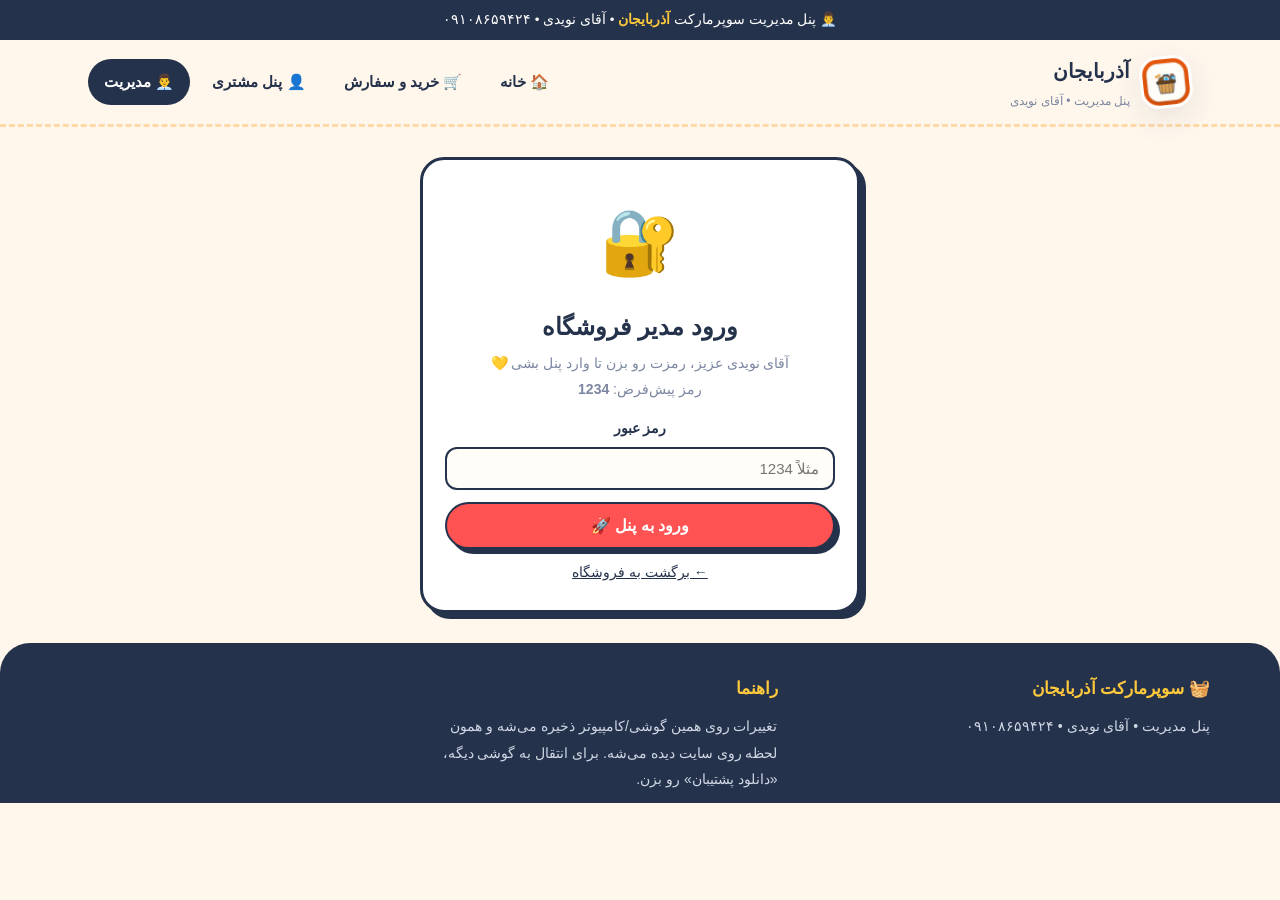
==== commit 61bcdc84: "Add files via upload" ====
--- a/admin.html
+++ b/admin.html
@@ -33,6 +33,25 @@
 .stat{background:#fff;border:2px solid var(--ink);border-radius:16px;padding:10px;text-align:center}
 .stat b{font-size:22px;display:block}
 .stat span{font-size:12.5px;color:var(--muted)}
+.add-toggle-wrap{margin:14px 0 4px}
+#addToggleBtn{width:100%;justify-content:center;font-size:19px!important;padding:16px!important;border-radius:18px;box-shadow:4px 4px 0 rgba(37,50,75,.9)}
+#addCard{display:none;margin-bottom:16px}
+#addCard.open{display:block;animation:pop .22s ease}
+/* فیکس بیرون‌زدگی توی گوشی */
+.form-card{min-width:0;overflow:hidden}
+.field{min-width:0}
+.field input,.field select,.field textarea{min-width:0!important;width:100%!important;max-width:100%!important}
+.toolbar input{min-width:0}
+.atable{display:block;overflow-x:auto;white-space:nowrap}
+.atable table{width:100%}
+@media(max-width:600px){
+.form-card div[style*="1fr 1fr"]{grid-template-columns:1fr!important}
+.stat-row{gap:8px}
+.stat{padding:8px 4px}
+.stat b{font-size:19px}
+.tab-row button{padding:8px 14px;font-size:14px}
+}
+@keyframes pop{from{transform:translateY(10px);opacity:0}to{transform:none;opacity:1}}
 .tab-row{display:flex;gap:8px;margin:14px 0;flex-wrap:wrap}
 .tab-row button{border:2px solid var(--ink);background:#fff;border-radius:999px;padding:8px 18px;font-weight:700;cursor:pointer}
 .tab-row button.on{background:var(--ink);color:#fff}
@@ -81,9 +100,14 @@
 </section>
 
 <section>
-<div class="admin-grid">
-<div class="form-card" style="position:sticky;top:110px">
-<h3 id="formTitle">➕ افزودن جنس جدید</h3>
+<div class="add-toggle-wrap">
+<button id="addToggleBtn" class="btn btn-green" onclick="toggleAddCard()">➕ افزودن جنس جدید</button>
+</div>
+<div class="form-card" id="addCard">
+<div style="display:flex;justify-content:space-between;align-items:center;gap:8px">
+<h3 id="formTitle" style="margin:0">➕ افزودن جنس جدید</h3>
+<button class="iconbtn" onclick="toggleAddCard(false)" title="بستن">✕</button>
+</div>
 <p style="font-size:13px;color:var(--muted)">فیلدهای ستاره‌دار لازمن. قیمت رو به تومان بزن (فارسی یا انگلیسی).</p>
 <input type="hidden" id="pId" value="">
 <div class="field" style="margin-top:8px"><label>نام جنس *</label><input id="pName" placeholder="مثلاً: پنیر لیقوان"></div>
@@ -104,8 +128,7 @@
 </div>
 </div>
 
-<div>
-<div class="form-card">
+<div class="form-card" style="margin-top:14px">
 <div class="sec-head"><div><h2 style="font-size:20px">📋 لیست اجناس فروشگاه</h2></div></div>
 <div class="toolbar"><input id="aq" placeholder="🔍 جست‌وجو..." oninput="renderAdmin()"><select id="acat" onchange="renderAdmin()"><option value="">همه دسته‌ها</option><option value="dairy">لبنیات</option><option value="bread">نان</option><option value="grocery">خواربار</option><option value="drink">نوشیدنی</option><option value="snack">تنقلات</option><option value="hygiene">شوینده</option></select></div>
 <div style="overflow:auto"><table class="atable"><thead><tr><th>جنس</th><th>نام / واحد</th><th>قیمت</th><th>عملیات</th></tr></thead><tbody id="arows"></tbody></table></div>
@@ -113,7 +136,7 @@
 
 
 <div class="form-card" style="margin-top:16px">
-<div class="sec-head"><div><h2 style="font-size:20px">🧾 سفارش‌های مشتری‌ها</h2><p style="font-size:13px;color:var(--muted)">سفارش‌هایی که از همین مرورگر ثبت شده اینجا دیده می‌شه. برای دیدن سفارش روبیکا/ایتا، همون‌جا پیام میاد.</p></div>
+<div class="sec-head"><div><h2 style="font-size:20px">🧾 سفارش‌های مشتری‌ها</h2><p style="font-size:13px;color:var(--muted)">سفارش‌هایی که از همین مرورگر ثبت شده اینجا دیده می‌شه. برای دیدن سفارش ایتا، همون‌جا پیام میاد.</p></div>
 <div><button class="btn btn-white" onclick="renderOrders()">🔄 تازه‌سازی</button> <button class="btn btn-white" onclick="if(confirm('همه سفارش‌ها پاک بشه؟')){clearOrders();renderOrders();}">🗑️ پاک‌کردن همه</button></div></div>
 <div class="toolbar"><input id="oq" placeholder="🔍 جست‌وجو: اسم، موبایل یا کد AZ-..." oninput="renderOrders()"><select id="ostat" onchange="renderOrders()"><option value="">همه وضعیت‌ها</option><option value="new">ثبت شد 🆕</option><option value="preparing">در حال آماده‌سازی 👨‍🍳</option><option value="sending">در راه 🛵</option><option value="done">تحویل شد ✅</option><option value="cancelled">لغو شد ❌</option></select></div>
 <div id="orderBox" style="display:flex;flex-direction:column;gap:10px"></div>
@@ -126,10 +149,9 @@
 <div class="field"><label>نام مدیریت</label><input id="sManager" placeholder="آقای نویدی"></div>
 <div class="field full"><label>آدرس فروشگاه</label><input id="sAddr" placeholder="آدرس..."></div>
 <div class="field full"><label>آیدی ایتا فروشگاه (بدون @) — مثلاً azarbayjan_shop</label><input id="sEitaa" dir="ltr" style="text-align:left" placeholder="Azarbayjanshap"></div>
-<div class="field full"><label>آیدی روبیکا فروشگاه (بدون @) — مثلاً Azarbayjanshap</label><input id="sRubika" dir="ltr" style="text-align:left" placeholder="Azarbayjanshap"></div>
 </div>
 <button class="btn btn-primary" style="margin-top:12px" onclick="saveStore()">💾 ذخیره تنظیمات</button>
-<p style="font-size:13px;color:var(--muted);margin-top:8px">شماره و آیدی ایتا و روبیکا رو اینجا عوض کنی، همه‌جای سایت خودکار عوض می‌شه 📱 دکمه‌های ایتا و روبیکا با همین آیدی‌ها کار می‌کنن.</p>
+<p style="font-size:13px;color:var(--muted);margin-top:8px">آیدی ایتا رو اینجا عوض کنی، همه‌جای سایت خودکار عوض می‌شه 📱</p>
 <hr style="border:none;border-top:2px dashed var(--line);margin:16px 0">
 <h3>🔑 تغییر رمز پنل</h3>
 <div style="display:grid;grid-template-columns:1fr 1fr;gap:10px;margin-top:8px">
@@ -137,8 +159,6 @@
 <div class="field"><label>رمز جدید</label><input id="newPass" type="password"></div>
 </div>
 <button class="btn btn-dark" style="margin-top:10px" onclick="changePass()">تغییر رمز 🔐</button>
-</div>
-</div>
 </div>
 </section>
 </div>
@@ -178,6 +198,15 @@
   document.getElementById("emojiPick").innerHTML=EMOJIS.map(e=>`<button type="button" onclick="pickEmoji('${e}',this)">${e}</button>`).join("");
 }
 function pickEmoji(e,btn){ document.getElementById("pEmoji").value=e; document.querySelectorAll("#emojiPick button").forEach(b=>b.classList.remove("sel")); if(btn)btn.classList.add("sel"); }
+function toggleAddCard(force){
+  var card=document.getElementById("addCard");
+  var btn=document.getElementById("addToggleBtn");
+  if(!card) return true;
+  var open=(typeof force==="boolean")?force:!card.classList.contains("open");
+  if(open){card.classList.add("open");card.style.display="";if(btn)btn.textContent="🔽 بستن فرم افزودن";setTimeout(function(){try{card.scrollIntoView({behavior:"smooth",block:"start"});}catch(e){}},60);}
+  else{card.classList.remove("open");card.style.display="none";if(btn)btn.textContent="➕ افزودن جنس جدید";}
+  return open;
+}
 function clearForm(){ document.getElementById("pId").value="";document.getElementById("pName").value="";document.getElementById("pPrice").value="";document.getElementById("pOld").value="";document.getElementById("pUnit").value="";document.getElementById("pEmoji").value="🥛";document.getElementById("formTitle").textContent="➕ افزودن جنس جدید"; }
 function saveProduct(){
   const id=document.getElementById("pId").value;
@@ -213,7 +242,7 @@
   document.getElementById("pOld").value=p.old||"";
   document.getElementById("pEmoji").value=p.emoji;
   document.getElementById("formTitle").textContent="✏️ ویرایش: "+p.name;
-  window.scrollTo({top:0,behavior:"smooth"});
+  toggleAddCard(true);
 }
 function delProduct(id){
   const p=PRODUCTS.find(x=>x.id==id);
@@ -278,7 +307,6 @@
   document.getElementById("sManager").value=STORE.manager;
   document.getElementById("sAddr").value=STORE.addr;
   document.getElementById("sEitaa").value=STORE.eitaa||"";
-  try{document.getElementById("sRubika").value=STORE.rubika||STORE.eitaa||"";}catch(e){}
 }
 function saveStore(){
   const ph=faToEn(document.getElementById("sPhone").value);
@@ -288,7 +316,6 @@
   STORE.addr=document.getElementById("sAddr").value.trim()||STORE.addr;
   let eid=document.getElementById("sEitaa").value.trim().replace(/^@+/,"").replace(/.*eitaa\.com\//,"").replace(/\s+/g,"");
   STORE.eitaa=eid;
-  try{ let rid=document.getElementById("sRubika").value.trim().replace(/^@+/,"").replace(/.*rubika\.ir\//,"").replace(/\s+/g,""); if(!rid) rid=eid; STORE.rubika=rid; }catch(e){ STORE.rubika=STORE.eitaa; }
   persistStore(); applyStore(); toast("تنظیمات ذخیره شد ✅");
 }
 if(isLogged())showPanel();
--- a/style.css
+++ b/style.css
@@ -48,7 +48,6 @@
 .btn-green{background:var(--leaf);color:#fff}
 .btn-dark{background:var(--ink);color:#fff}
 .btn-white{background:#fff;color:var(--ink)}
-.btn-rubika{background:#7A3DFF;color:#fff}
 .btn-eitaa{background:#FF7A1A!important;color:#fff!important}
 .hero-search{margin-top:16px;background:#fff;border:2px solid var(--ink);border-radius:18px;padding:8px;display:flex;gap:8px;box-shadow:var(--sh)}
 .hero-search input{flex:1;border:none;outline:none;padding:10px 14px;font-size:15px;background:transparent;min-width:0}
